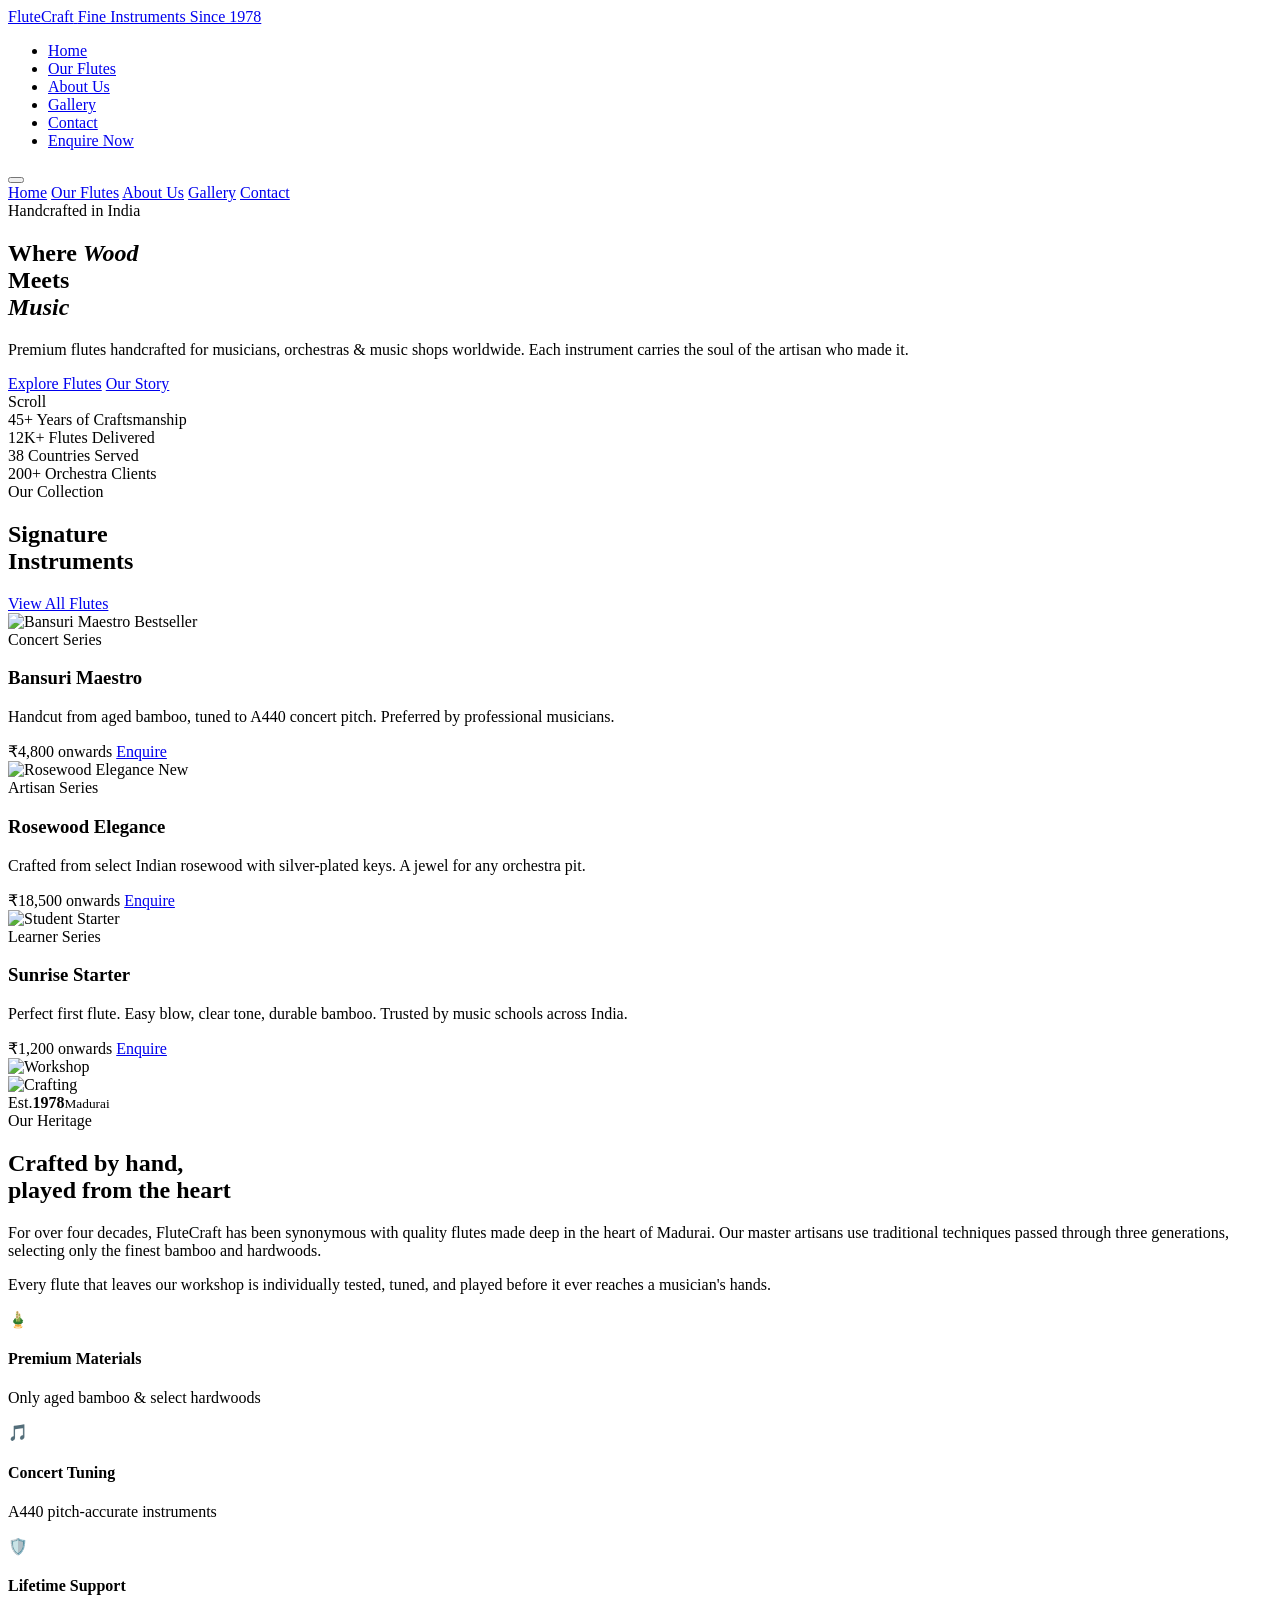
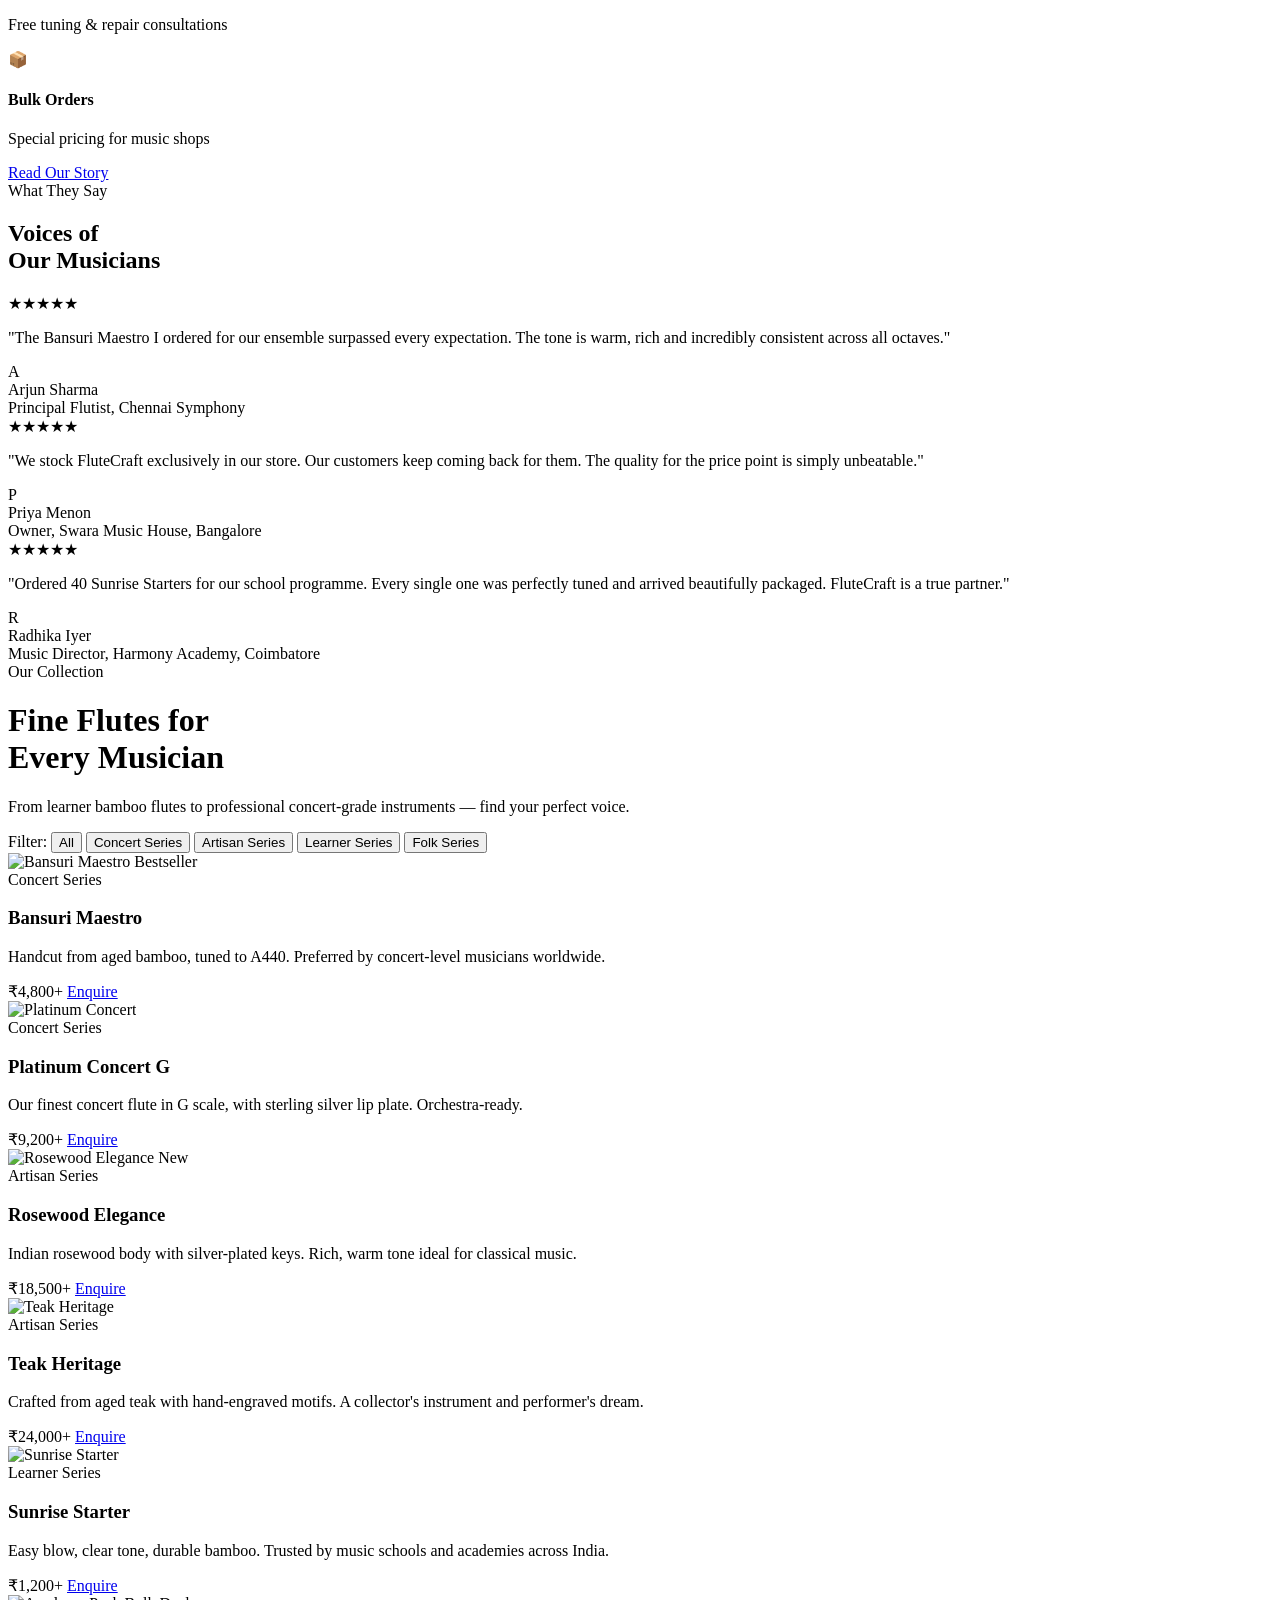
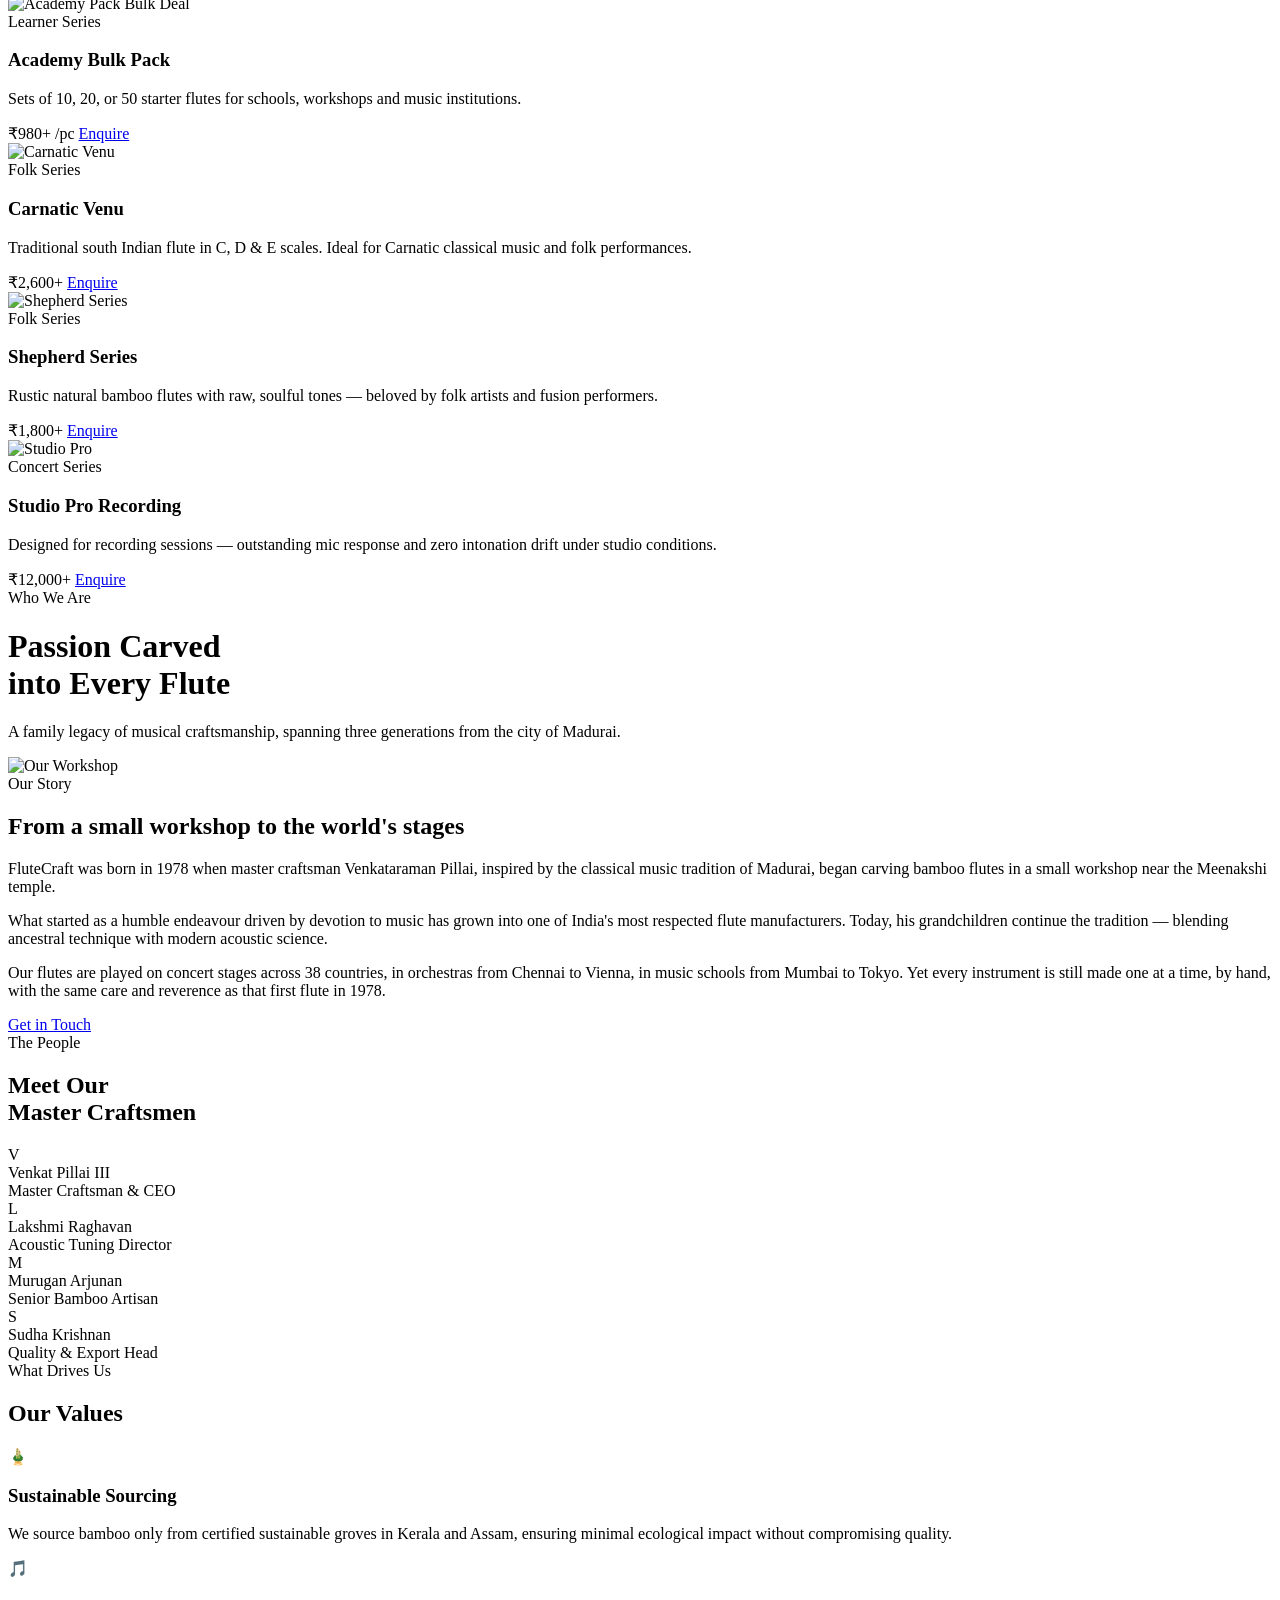
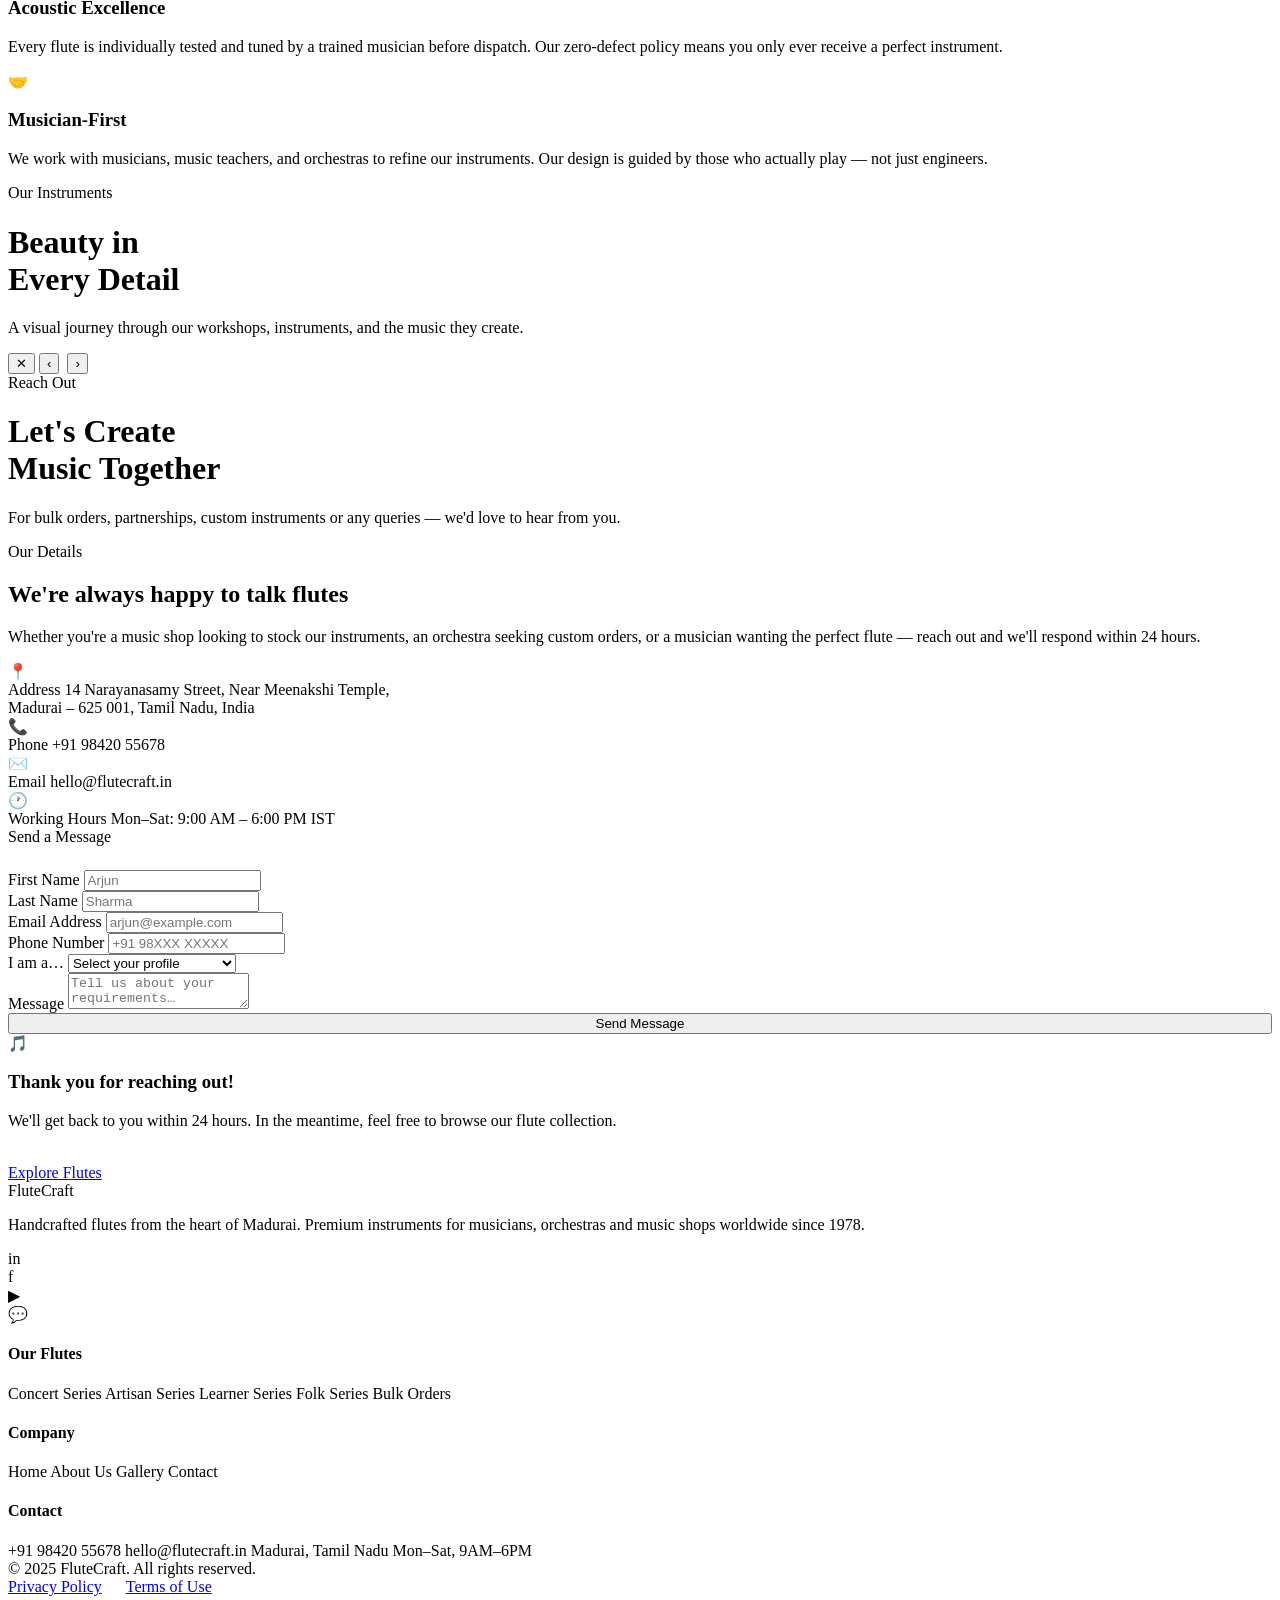
==== index.html @ f178669e "Add files via upload" ====
<!DOCTYPE html>
<html lang="en">
<head>
  <meta charset="UTF-8" />
  <meta name="viewport" content="width=device-width, initial-scale=1.0" />
  <title>FluteCraft — Fine Handcrafted Flutes</title>
  <link rel="stylesheet" href="style.css" />
  <link rel="preconnect" href="https://fonts.googleapis.com" />
  <link rel="preconnect" href="https://fonts.gstatic.com" crossorigin />
</head>
<body>

  <!-- ╔══════════════════════════════════╗ -->
  <!-- ║          NAVIGATION             ║ -->
  <!-- ╚══════════════════════════════════╝ -->
  <nav class="navbar" id="navbar">
    <div class="nav-inner container">
      <a class="nav-logo" href="#" onclick="showPage('home')">
        <span class="nav-logo-name">FluteCraft</span>
        <span class="nav-logo-tagline">Fine Instruments Since 1978</span>
      </a>
      <ul class="nav-links">
        <li><a href="#" class="active" data-page="home" onclick="showPage('home')">Home</a></li>
        <li><a href="#" data-page="menu"    onclick="showPage('menu')">Our Flutes</a></li>
        <li><a href="#" data-page="about"   onclick="showPage('about')">About Us</a></li>
        <li><a href="#" data-page="gallery" onclick="showPage('gallery')">Gallery</a></li>
        <li><a href="#" data-page="contact" onclick="showPage('contact')">Contact</a></li>
        <li class="nav-cta"><a href="#" class="btn btn-primary" onclick="showPage('contact')">Enquire Now</a></li>
      </ul>
      <button class="hamburger" id="hamburger" aria-label="Menu">
        <span></span><span></span><span></span>
      </button>
    </div>
  </nav>

  <!-- Mobile Nav -->
  <div class="mobile-nav" id="mobileNav">
    <a href="#" onclick="showPage('home');closeMobileNav()">Home</a>
    <a href="#" onclick="showPage('menu');closeMobileNav()">Our Flutes</a>
    <a href="#" onclick="showPage('about');closeMobileNav()">About Us</a>
    <a href="#" onclick="showPage('gallery');closeMobileNav()">Gallery</a>
    <a href="#" onclick="showPage('contact');closeMobileNav()">Contact</a>
  </div>
  <div class="overlay" id="overlay" onclick="closeMobileNav()"></div>


  <!-- ╔══════════════════════════════════╗ -->
  <!-- ║          HOME PAGE              ║ -->
  <!-- ╚══════════════════════════════════╝ -->
  <main id="page-home" class="page active">

    <!-- Hero -->
    <section class="hero">
      <div class="hero-bg"></div>
      <div class="hero-content">
        <span class="hero-eyebrow">Handcrafted in India</span>
        <h1 class="hero-title">Where <em>Wood</em><br>Meets<br><em>Music</em></h1>
        <p class="hero-desc">
          Premium flutes handcrafted for musicians, orchestras &amp; music shops worldwide.
          Each instrument carries the soul of the artisan who made it.
        </p>
        <div class="hero-actions">
          <a href="#" class="btn btn-hero-primary" onclick="showPage('menu')">Explore Flutes</a>
          <a href="#" class="btn btn-hero-outline" onclick="showPage('about')">Our Story</a>
        </div>
      </div>
      <div class="hero-scroll"><span>Scroll</span></div>
    </section>

    <!-- Stats -->
    <div class="stats-strip">
      <div class="stats-grid">
        <div class="fade-in">
          <span class="stat-num">45+</span>
          <span class="stat-label">Years of Craftsmanship</span>
        </div>
        <div class="fade-in">
          <span class="stat-num">12K+</span>
          <span class="stat-label">Flutes Delivered</span>
        </div>
        <div class="fade-in">
          <span class="stat-num">38</span>
          <span class="stat-label">Countries Served</span>
        </div>
        <div class="fade-in">
          <span class="stat-num">200+</span>
          <span class="stat-label">Orchestra Clients</span>
        </div>
      </div>
    </div>

    <!-- Featured Products -->
    <section class="featured">
      <div class="section-header fade-in">
        <div>
          <span class="section-label">Our Collection</span>
          <h2 class="section-title">Signature<br>Instruments</h2>
        </div>
        <a href="#" class="btn btn-outline" onclick="showPage('menu')">View All Flutes</a>
      </div>
      <div class="products-grid">

        <div class="product-card fade-in">
          <div class="product-img">
            <img src="https://images.unsplash.com/photo-1571019613454-1cb2f99b2d8b?w=600&q=80" alt="Bansuri Maestro" />
            <span class="product-badge">Bestseller</span>
          </div>
          <div class="product-info">
            <span class="product-category">Concert Series</span>
            <h3 class="product-name">Bansuri Maestro</h3>
            <p class="product-desc">Handcut from aged bamboo, tuned to A440 concert pitch. Preferred by professional musicians.</p>
            <div class="product-footer">
              <span class="product-price">₹4,800 <span>onwards</span></span>
              <a href="#" class="btn btn-primary" onclick="showPage('contact')">Enquire</a>
            </div>
          </div>
        </div>

        <div class="product-card fade-in">
          <div class="product-img">
            <img src="https://images.unsplash.com/photo-1534294228306-bd54eb9a7ba8?w=600&q=80" alt="Rosewood Elegance" />
            <span class="product-badge">New</span>
          </div>
          <div class="product-info">
            <span class="product-category">Artisan Series</span>
            <h3 class="product-name">Rosewood Elegance</h3>
            <p class="product-desc">Crafted from select Indian rosewood with silver-plated keys. A jewel for any orchestra pit.</p>
            <div class="product-footer">
              <span class="product-price">₹18,500 <span>onwards</span></span>
              <a href="#" class="btn btn-primary" onclick="showPage('contact')">Enquire</a>
            </div>
          </div>
        </div>

        <div class="product-card fade-in">
          <div class="product-img">
            <img src="https://images.unsplash.com/photo-1598488035139-bdbb2231ce04?w=600&q=80" alt="Student Starter" />
          </div>
          <div class="product-info">
            <span class="product-category">Learner Series</span>
            <h3 class="product-name">Sunrise Starter</h3>
            <p class="product-desc">Perfect first flute. Easy blow, clear tone, durable bamboo. Trusted by music schools across India.</p>
            <div class="product-footer">
              <span class="product-price">₹1,200 <span>onwards</span></span>
              <a href="#" class="btn btn-primary" onclick="showPage('contact')">Enquire</a>
            </div>
          </div>
        </div>

      </div>
    </section>

    <!-- Story Banner -->
    <section class="story-banner">
      <div class="story-inner container">
        <div class="story-images fade-in">
          <div class="story-img-main">
            <img src="https://images.unsplash.com/photo-1511379938547-c1f69419868d?w=800&q=80" alt="Workshop" style="height:100%;" />
          </div>
          <div class="story-img-accent">
            <img src="https://images.unsplash.com/photo-1493225457124-a3eb161ffa5f?w=600&q=80" alt="Crafting" style="height:100%;" />
          </div>
          <div class="story-img-badge"><span>Est.</span><strong>1978</strong><small>Madurai</small></div>
        </div>
        <div class="story-text fade-in">
          <span class="section-label">Our Heritage</span>
          <h2>Crafted by hand,<br>played from the heart</h2>
          <p>For over four decades, FluteCraft has been synonymous with quality flutes made deep in the heart of Madurai. Our master artisans use traditional techniques passed through three generations, selecting only the finest bamboo and hardwoods.</p>
          <p>Every flute that leaves our workshop is individually tested, tuned, and played before it ever reaches a musician's hands.</p>
          <div class="story-features">
            <div class="story-feature">
              <div class="feature-icon">🎍</div>
              <div class="feature-text">
                <h4>Premium Materials</h4>
                <p>Only aged bamboo &amp; select hardwoods</p>
              </div>
            </div>
            <div class="story-feature">
              <div class="feature-icon">🎵</div>
              <div class="feature-text">
                <h4>Concert Tuning</h4>
                <p>A440 pitch-accurate instruments</p>
              </div>
            </div>
            <div class="story-feature">
              <div class="feature-icon">🛡️</div>
              <div class="feature-text">
                <h4>Lifetime Support</h4>
                <p>Free tuning &amp; repair consultations</p>
              </div>
            </div>
            <div class="story-feature">
              <div class="feature-icon">📦</div>
              <div class="feature-text">
                <h4>Bulk Orders</h4>
                <p>Special pricing for music shops</p>
              </div>
            </div>
          </div>
          <a href="#" class="btn btn-primary" onclick="showPage('about')">Read Our Story</a>
        </div>
      </div>
    </section>

    <!-- Reviews -->
    <section class="reviews">
      <div class="section-header fade-in">
        <div>
          <span class="section-label">What They Say</span>
          <h2 class="section-title">Voices of<br>Our Musicians</h2>
        </div>
      </div>
      <div class="reviews-grid">

        <div class="review-card fade-in">
          <div class="stars">★★★★★</div>
          <p class="review-text">"The Bansuri Maestro I ordered for our ensemble surpassed every expectation. The tone is warm, rich and incredibly consistent across all octaves."</p>
          <div class="reviewer">
            <div class="reviewer-avatar">A</div>
            <div>
              <div class="reviewer-name">Arjun Sharma</div>
              <div class="reviewer-role">Principal Flutist, Chennai Symphony</div>
            </div>
          </div>
        </div>

        <div class="review-card fade-in">
          <div class="stars">★★★★★</div>
          <p class="review-text">"We stock FluteCraft exclusively in our store. Our customers keep coming back for them. The quality for the price point is simply unbeatable."</p>
          <div class="reviewer">
            <div class="reviewer-avatar">P</div>
            <div>
              <div class="reviewer-name">Priya Menon</div>
              <div class="reviewer-role">Owner, Swara Music House, Bangalore</div>
            </div>
          </div>
        </div>

        <div class="review-card fade-in">
          <div class="stars">★★★★★</div>
          <p class="review-text">"Ordered 40 Sunrise Starters for our school programme. Every single one was perfectly tuned and arrived beautifully packaged. FluteCraft is a true partner."</p>
          <div class="reviewer">
            <div class="reviewer-avatar">R</div>
            <div>
              <div class="reviewer-name">Radhika Iyer</div>
              <div class="reviewer-role">Music Director, Harmony Academy, Coimbatore</div>
            </div>
          </div>
        </div>

      </div>
    </section>

  </main><!-- /page-home -->


  <!-- ╔══════════════════════════════════╗ -->
  <!-- ║        MENU / PRODUCTS          ║ -->
  <!-- ╚══════════════════════════════════╝ -->
  <main id="page-menu" class="page">

    <div class="page-hero">
      <span class="page-hero-eyebrow">Our Collection</span>
      <h1 class="page-hero-title">Fine Flutes for<br>Every Musician</h1>
      <p class="page-hero-sub">From learner bamboo flutes to professional concert-grade instruments — find your perfect voice.</p>
    </div>

    <div class="filter-bar">
      <div class="filter-inner">
        <span class="filter-label">Filter:</span>
        <button class="filter-btn active" data-filter="all">All</button>
        <button class="filter-btn" data-filter="concert">Concert Series</button>
        <button class="filter-btn" data-filter="artisan">Artisan Series</button>
        <button class="filter-btn" data-filter="learner">Learner Series</button>
        <button class="filter-btn" data-filter="folk">Folk Series</button>
      </div>
    </div>

    <section class="products-section">
      <div class="products-full-grid" id="productsGrid">

        <div class="product-card fade-in" data-cat="concert">
          <div class="product-img">
            <img src="https://images.unsplash.com/photo-1571019613454-1cb2f99b2d8b?w=600&q=80" alt="Bansuri Maestro" />
            <span class="product-badge">Bestseller</span>
          </div>
          <div class="product-info">
            <span class="product-category">Concert Series</span>
            <h3 class="product-name">Bansuri Maestro</h3>
            <p class="product-desc">Handcut from aged bamboo, tuned to A440. Preferred by concert-level musicians worldwide.</p>
            <div class="product-footer">
              <span class="product-price">₹4,800+</span>
              <a href="#" class="btn btn-primary" onclick="showPage('contact')">Enquire</a>
            </div>
          </div>
        </div>

        <div class="product-card fade-in" data-cat="concert">
          <div class="product-img">
            <img src="https://images.unsplash.com/photo-1564186763535-ebb21ef5277f?w=600&q=80" alt="Platinum Concert" />
          </div>
          <div class="product-info">
            <span class="product-category">Concert Series</span>
            <h3 class="product-name">Platinum Concert G</h3>
            <p class="product-desc">Our finest concert flute in G scale, with sterling silver lip plate. Orchestra-ready.</p>
            <div class="product-footer">
              <span class="product-price">₹9,200+</span>
              <a href="#" class="btn btn-primary" onclick="showPage('contact')">Enquire</a>
            </div>
          </div>
        </div>

        <div class="product-card fade-in" data-cat="artisan">
          <div class="product-img">
            <img src="https://images.unsplash.com/photo-1534294228306-bd54eb9a7ba8?w=600&q=80" alt="Rosewood Elegance" />
            <span class="product-badge">New</span>
          </div>
          <div class="product-info">
            <span class="product-category">Artisan Series</span>
            <h3 class="product-name">Rosewood Elegance</h3>
            <p class="product-desc">Indian rosewood body with silver-plated keys. Rich, warm tone ideal for classical music.</p>
            <div class="product-footer">
              <span class="product-price">₹18,500+</span>
              <a href="#" class="btn btn-primary" onclick="showPage('contact')">Enquire</a>
            </div>
          </div>
        </div>

        <div class="product-card fade-in" data-cat="artisan">
          <div class="product-img">
            <img src="https://images.unsplash.com/photo-1520523839897-bd0b52f945a0?w=600&q=80" alt="Teak Heritage" />
          </div>
          <div class="product-info">
            <span class="product-category">Artisan Series</span>
            <h3 class="product-name">Teak Heritage</h3>
            <p class="product-desc">Crafted from aged teak with hand-engraved motifs. A collector's instrument and performer's dream.</p>
            <div class="product-footer">
              <span class="product-price">₹24,000+</span>
              <a href="#" class="btn btn-primary" onclick="showPage('contact')">Enquire</a>
            </div>
          </div>
        </div>

        <div class="product-card fade-in" data-cat="learner">
          <div class="product-img">
            <img src="https://images.unsplash.com/photo-1598488035139-bdbb2231ce04?w=600&q=80" alt="Sunrise Starter" />
          </div>
          <div class="product-info">
            <span class="product-category">Learner Series</span>
            <h3 class="product-name">Sunrise Starter</h3>
            <p class="product-desc">Easy blow, clear tone, durable bamboo. Trusted by music schools and academies across India.</p>
            <div class="product-footer">
              <span class="product-price">₹1,200+</span>
              <a href="#" class="btn btn-primary" onclick="showPage('contact')">Enquire</a>
            </div>
          </div>
        </div>

        <div class="product-card fade-in" data-cat="learner">
          <div class="product-img">
            <img src="https://images.unsplash.com/photo-1511379938547-c1f69419868d?w=600&q=80" alt="Academy Pack" />
            <span class="product-badge">Bulk Deal</span>
          </div>
          <div class="product-info">
            <span class="product-category">Learner Series</span>
            <h3 class="product-name">Academy Bulk Pack</h3>
            <p class="product-desc">Sets of 10, 20, or 50 starter flutes for schools, workshops and music institutions.</p>
            <div class="product-footer">
              <span class="product-price">₹980+ <span>/pc</span></span>
              <a href="#" class="btn btn-primary" onclick="showPage('contact')">Enquire</a>
            </div>
          </div>
        </div>

        <div class="product-card fade-in" data-cat="folk">
          <div class="product-img">
            <img src="https://images.unsplash.com/photo-1493225457124-a3eb161ffa5f?w=600&q=80" alt="Carnatic Venu" />
          </div>
          <div class="product-info">
            <span class="product-category">Folk Series</span>
            <h3 class="product-name">Carnatic Venu</h3>
            <p class="product-desc">Traditional south Indian flute in C, D &amp; E scales. Ideal for Carnatic classical music and folk performances.</p>
            <div class="product-footer">
              <span class="product-price">₹2,600+</span>
              <a href="#" class="btn btn-primary" onclick="showPage('contact')">Enquire</a>
            </div>
          </div>
        </div>

        <div class="product-card fade-in" data-cat="folk">
          <div class="product-img">
            <img src="https://images.unsplash.com/photo-1458560871784-56d23406c091?w=600&q=80" alt="Shepherd Series" />
          </div>
          <div class="product-info">
            <span class="product-category">Folk Series</span>
            <h3 class="product-name">Shepherd Series</h3>
            <p class="product-desc">Rustic natural bamboo flutes with raw, soulful tones — beloved by folk artists and fusion performers.</p>
            <div class="product-footer">
              <span class="product-price">₹1,800+</span>
              <a href="#" class="btn btn-primary" onclick="showPage('contact')">Enquire</a>
            </div>
          </div>
        </div>

        <div class="product-card fade-in" data-cat="concert">
          <div class="product-img">
            <img src="https://images.unsplash.com/photo-1487180144351-b8472da7d491?w=600&q=80" alt="Studio Pro" />
          </div>
          <div class="product-info">
            <span class="product-category">Concert Series</span>
            <h3 class="product-name">Studio Pro Recording</h3>
            <p class="product-desc">Designed for recording sessions — outstanding mic response and zero intonation drift under studio conditions.</p>
            <div class="product-footer">
              <span class="product-price">₹12,000+</span>
              <a href="#" class="btn btn-primary" onclick="showPage('contact')">Enquire</a>
            </div>
          </div>
        </div>

      </div>
    </section>

  </main><!-- /page-menu -->


  <!-- ╔══════════════════════════════════╗ -->
  <!-- ║         ABOUT PAGE             ║ -->
  <!-- ╚══════════════════════════════════╝ -->
  <main id="page-about" class="page">

    <div class="page-hero">
      <span class="page-hero-eyebrow">Who We Are</span>
      <h1 class="page-hero-title">Passion Carved<br>into Every Flute</h1>
      <p class="page-hero-sub">A family legacy of musical craftsmanship, spanning three generations from the city of Madurai.</p>
    </div>

    <section class="about-story">
      <div class="about-img-wrap fade-in">
        <img src="https://images.unsplash.com/photo-1511379938547-c1f69419868d?w=800&q=80" alt="Our Workshop" style="height:100%;" />
      </div>
      <div class="about-text fade-in">
        <span class="section-label">Our Story</span>
        <h2>From a small workshop to the world's stages</h2>
        <p>FluteCraft was born in 1978 when master craftsman Venkataraman Pillai, inspired by the classical music tradition of Madurai, began carving bamboo flutes in a small workshop near the Meenakshi temple.</p>
        <p>What started as a humble endeavour driven by devotion to music has grown into one of India's most respected flute manufacturers. Today, his grandchildren continue the tradition — blending ancestral technique with modern acoustic science.</p>
        <p>Our flutes are played on concert stages across 38 countries, in orchestras from Chennai to Vienna, in music schools from Mumbai to Tokyo. Yet every instrument is still made one at a time, by hand, with the same care and reverence as that first flute in 1978.</p>
        <a href="#" class="btn btn-primary" onclick="showPage('contact')">Get in Touch</a>
      </div>
    </section>

    <section class="team-section">
      <div class="container">
        <div class="section-header fade-in">
          <div>
            <span class="section-label">The People</span>
            <h2 class="section-title">Meet Our<br>Master Craftsmen</h2>
          </div>
        </div>
        <div class="team-grid">
          <div class="team-card fade-in">
            <div class="team-photo">V</div>
            <div class="team-name">Venkat Pillai III</div>
            <div class="team-role">Master Craftsman &amp; CEO</div>
          </div>
          <div class="team-card fade-in">
            <div class="team-photo">L</div>
            <div class="team-name">Lakshmi Raghavan</div>
            <div class="team-role">Acoustic Tuning Director</div>
          </div>
          <div class="team-card fade-in">
            <div class="team-photo">M</div>
            <div class="team-name">Murugan Arjunan</div>
            <div class="team-role">Senior Bamboo Artisan</div>
          </div>
          <div class="team-card fade-in">
            <div class="team-photo">S</div>
            <div class="team-name">Sudha Krishnan</div>
            <div class="team-role">Quality &amp; Export Head</div>
          </div>
        </div>
      </div>
    </section>

    <section class="values-section">
      <div class="section-header fade-in">
        <div>
          <span class="section-label">What Drives Us</span>
          <h2 class="section-title">Our Values</h2>
        </div>
      </div>
      <div class="values-grid">
        <div class="value-card fade-in">
          <div class="value-icon">🎍</div>
          <h3 class="value-title">Sustainable Sourcing</h3>
          <p class="value-desc">We source bamboo only from certified sustainable groves in Kerala and Assam, ensuring minimal ecological impact without compromising quality.</p>
        </div>
        <div class="value-card fade-in">
          <div class="value-icon">🎵</div>
          <h3 class="value-title">Acoustic Excellence</h3>
          <p class="value-desc">Every flute is individually tested and tuned by a trained musician before dispatch. Our zero-defect policy means you only ever receive a perfect instrument.</p>
        </div>
        <div class="value-card fade-in">
          <div class="value-icon">🤝</div>
          <h3 class="value-title">Musician-First</h3>
          <p class="value-desc">We work with musicians, music teachers, and orchestras to refine our instruments. Our design is guided by those who actually play — not just engineers.</p>
        </div>
      </div>
    </section>

  </main><!-- /page-about -->


  <!-- ╔══════════════════════════════════╗ -->
  <!-- ║         GALLERY PAGE           ║ -->
  <!-- ╚══════════════════════════════════╝ -->
  <main id="page-gallery" class="page">

    <div class="page-hero">
      <span class="page-hero-eyebrow">Our Instruments</span>
      <h1 class="page-hero-title">Beauty in<br>Every Detail</h1>
      <p class="page-hero-sub">A visual journey through our workshops, instruments, and the music they create.</p>
    </div>

    <div class="gallery-grid" id="galleryGrid">
      <!-- Items injected by JS -->
    </div>

    <!-- Lightbox -->
    <div class="lightbox" id="lightbox">
      <button class="lightbox-close" onclick="closeLightbox()">✕</button>
      <button class="lightbox-nav lightbox-prev" onclick="lightboxNav(-1)">&#8249;</button>
      <img class="lightbox-img" id="lightboxImg" src="" alt="" />
      <button class="lightbox-nav lightbox-next" onclick="lightboxNav(1)">&#8250;</button>
    </div>

  </main><!-- /page-gallery -->


  <!-- ╔══════════════════════════════════╗ -->
  <!-- ║         CONTACT PAGE           ║ -->
  <!-- ╚══════════════════════════════════╝ -->
  <main id="page-contact" class="page">

    <div class="page-hero">
      <span class="page-hero-eyebrow">Reach Out</span>
      <h1 class="page-hero-title">Let's Create<br>Music Together</h1>
      <p class="page-hero-sub">For bulk orders, partnerships, custom instruments or any queries — we'd love to hear from you.</p>
    </div>

    <section class="contact-section">

      <div class="contact-info fade-in">
        <span class="section-label">Our Details</span>
        <h2>We're always happy to talk flutes</h2>
        <p>Whether you're a music shop looking to stock our instruments, an orchestra seeking custom orders, or a musician wanting the perfect flute — reach out and we'll respond within 24 hours.</p>
        <div class="contact-items">
          <div class="contact-item">
            <div class="contact-icon">📍</div>
            <div>
              <span class="contact-item-label">Address</span>
              <span class="contact-item-value">14 Narayanasamy Street, Near Meenakshi Temple,<br>Madurai – 625 001, Tamil Nadu, India</span>
            </div>
          </div>
          <div class="contact-item">
            <div class="contact-icon">📞</div>
            <div>
              <span class="contact-item-label">Phone</span>
              <span class="contact-item-value">+91 98420 55678</span>
            </div>
          </div>
          <div class="contact-item">
            <div class="contact-icon">✉️</div>
            <div>
              <span class="contact-item-label">Email</span>
              <span class="contact-item-value">hello@flutecraft.in</span>
            </div>
          </div>
          <div class="contact-item">
            <div class="contact-icon">🕐</div>
            <div>
              <span class="contact-item-label">Working Hours</span>
              <span class="contact-item-value">Mon–Sat: 9:00 AM – 6:00 PM IST</span>
            </div>
          </div>
        </div>
      </div>

      <div class="contact-form fade-in" id="contactFormWrap">
        <span class="section-label" style="margin-bottom:1.5rem;display:block;">Send a Message</span>
        <div class="form-row">
          <div class="form-group">
            <label>First Name</label>
            <input type="text" id="fname" placeholder="Arjun" />
          </div>
          <div class="form-group">
            <label>Last Name</label>
            <input type="text" id="lname" placeholder="Sharma" />
          </div>
        </div>
        <div class="form-group">
          <label>Email Address</label>
          <input type="email" id="email" placeholder="arjun@example.com" />
        </div>
        <div class="form-group">
          <label>Phone Number</label>
          <input type="tel" id="phone" placeholder="+91 98XXX XXXXX" />
        </div>
        <div class="form-group">
          <label>I am a…</label>
          <select id="clientType">
            <option value="">Select your profile</option>
            <option>Musician / Artist</option>
            <option>Music Shop / Retailer</option>
            <option>Orchestra / Ensemble</option>
            <option>Music School / Academy</option>
            <option>Event Organiser</option>
            <option>Other</option>
          </select>
        </div>
        <div class="form-group">
          <label>Message</label>
          <textarea id="message" placeholder="Tell us about your requirements…"></textarea>
        </div>
        <button class="btn btn-primary" style="width:100%;justify-content:center;" onclick="submitForm()">Send Message</button>

        <div class="form-success" id="formSuccess">
          <div class="form-success-icon">🎵</div>
          <h3>Thank you for reaching out!</h3>
          <p>We'll get back to you within 24 hours. In the meantime, feel free to browse our flute collection.</p>
          <br>
          <a href="#" class="btn btn-outline" onclick="showPage('menu')">Explore Flutes</a>
        </div>
      </div>

    </section>

  </main><!-- /page-contact -->


  <!-- ╔══════════════════════════════════╗ -->
  <!-- ║            FOOTER               ║ -->
  <!-- ╚══════════════════════════════════╝ -->
  <footer>
    <div class="footer-grid">
      <div>
        <div class="footer-brand-name">FluteCraft</div>
        <p class="footer-brand-desc">Handcrafted flutes from the heart of Madurai. Premium instruments for musicians, orchestras and music shops worldwide since 1978.</p>
        <div class="social-links">
          <div class="social-link" title="Instagram">in</div>
          <div class="social-link" title="Facebook">f</div>
          <div class="social-link" title="YouTube">▶</div>
          <div class="social-link" title="WhatsApp">💬</div>
        </div>
      </div>
      <div class="footer-col">
        <h4>Our Flutes</h4>
        <a onclick="showPage('menu')">Concert Series</a>
        <a onclick="showPage('menu')">Artisan Series</a>
        <a onclick="showPage('menu')">Learner Series</a>
        <a onclick="showPage('menu')">Folk Series</a>
        <a onclick="showPage('menu')">Bulk Orders</a>
      </div>
      <div class="footer-col">
        <h4>Company</h4>
        <a onclick="showPage('home')">Home</a>
        <a onclick="showPage('about')">About Us</a>
        <a onclick="showPage('gallery')">Gallery</a>
        <a onclick="showPage('contact')">Contact</a>
      </div>
      <div class="footer-col">
        <h4>Contact</h4>
        <a>+91 98420 55678</a>
        <a>hello@flutecraft.in</a>
        <a>Madurai, Tamil Nadu</a>
        <a>Mon–Sat, 9AM–6PM</a>
      </div>
    </div>
    <div class="footer-bottom container">
      <span>© 2025 FluteCraft. All rights reserved.</span>
      <div style="display:flex;gap:1.5rem;">
        <a href="#">Privacy Policy</a>
        <a href="#">Terms of Use</a>
      </div>
    </div>
  </footer>

  <script src="script.js"></script>
</body>
</html>
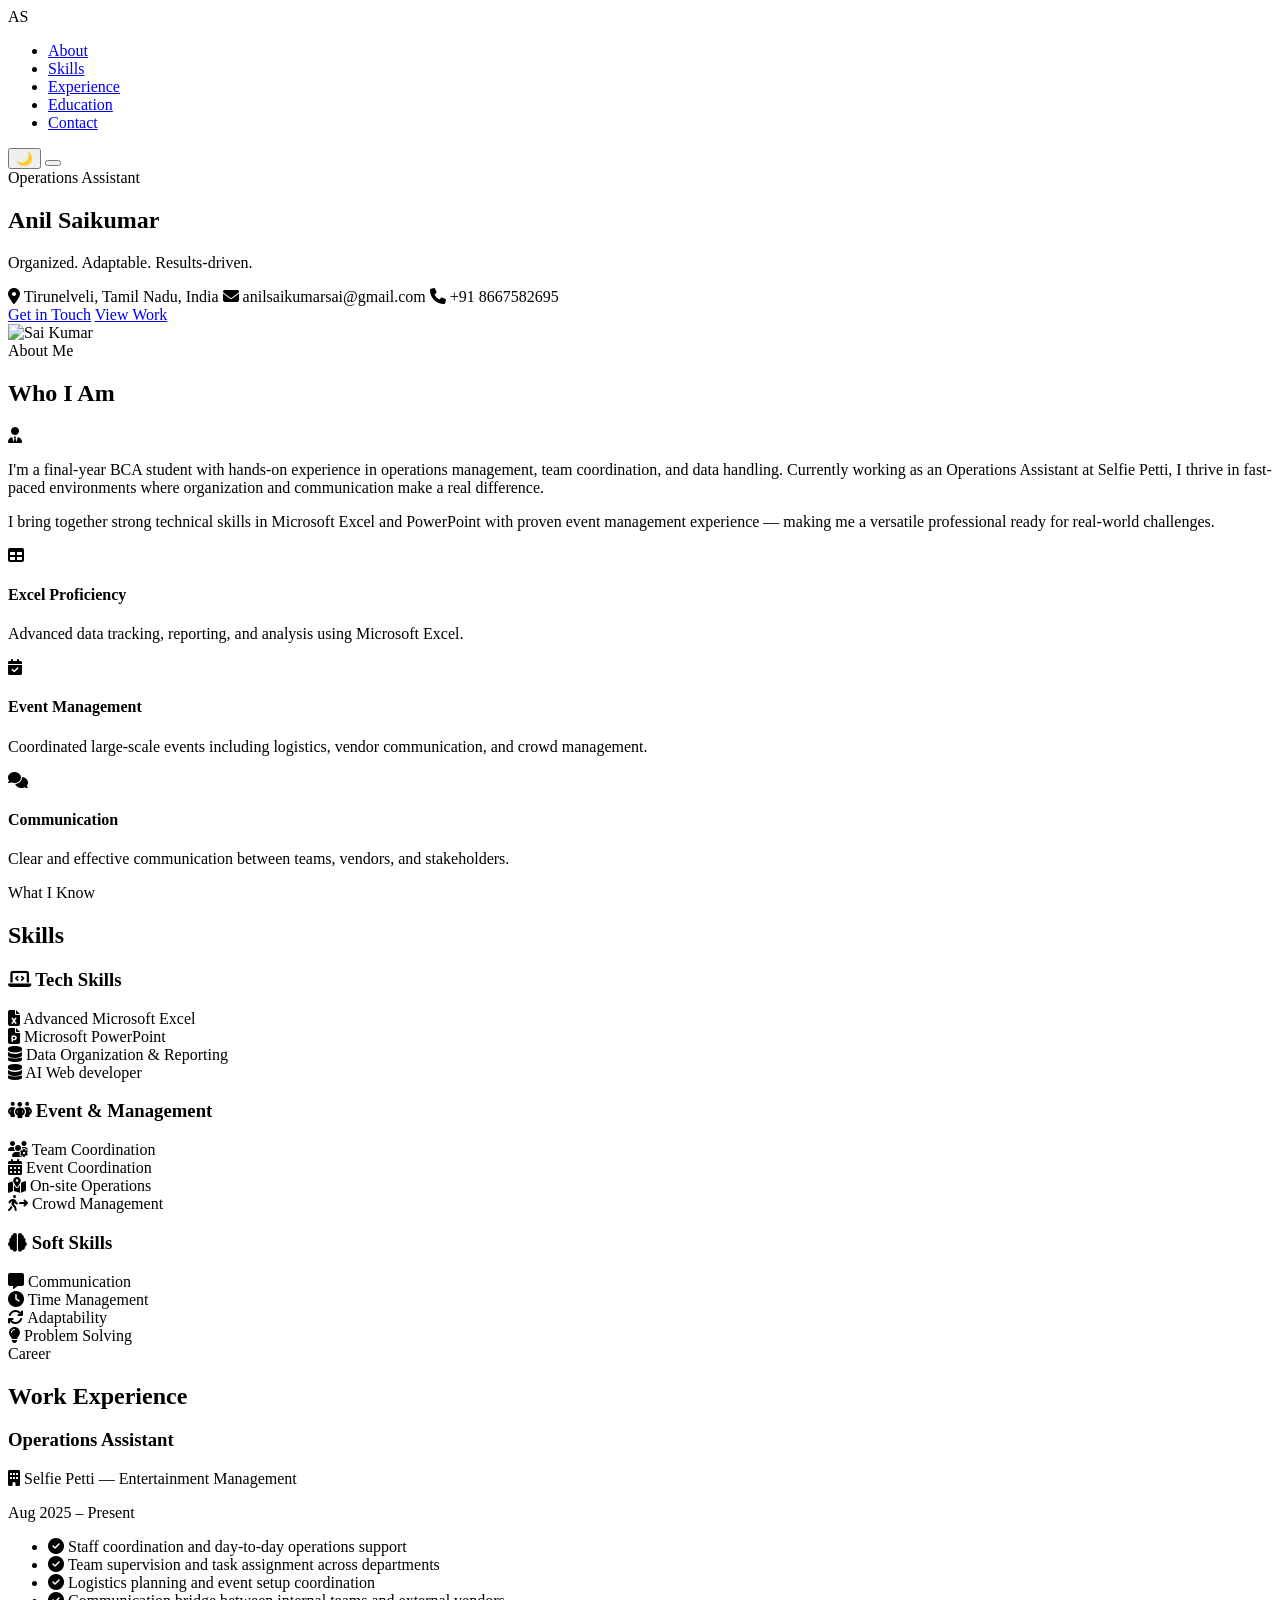
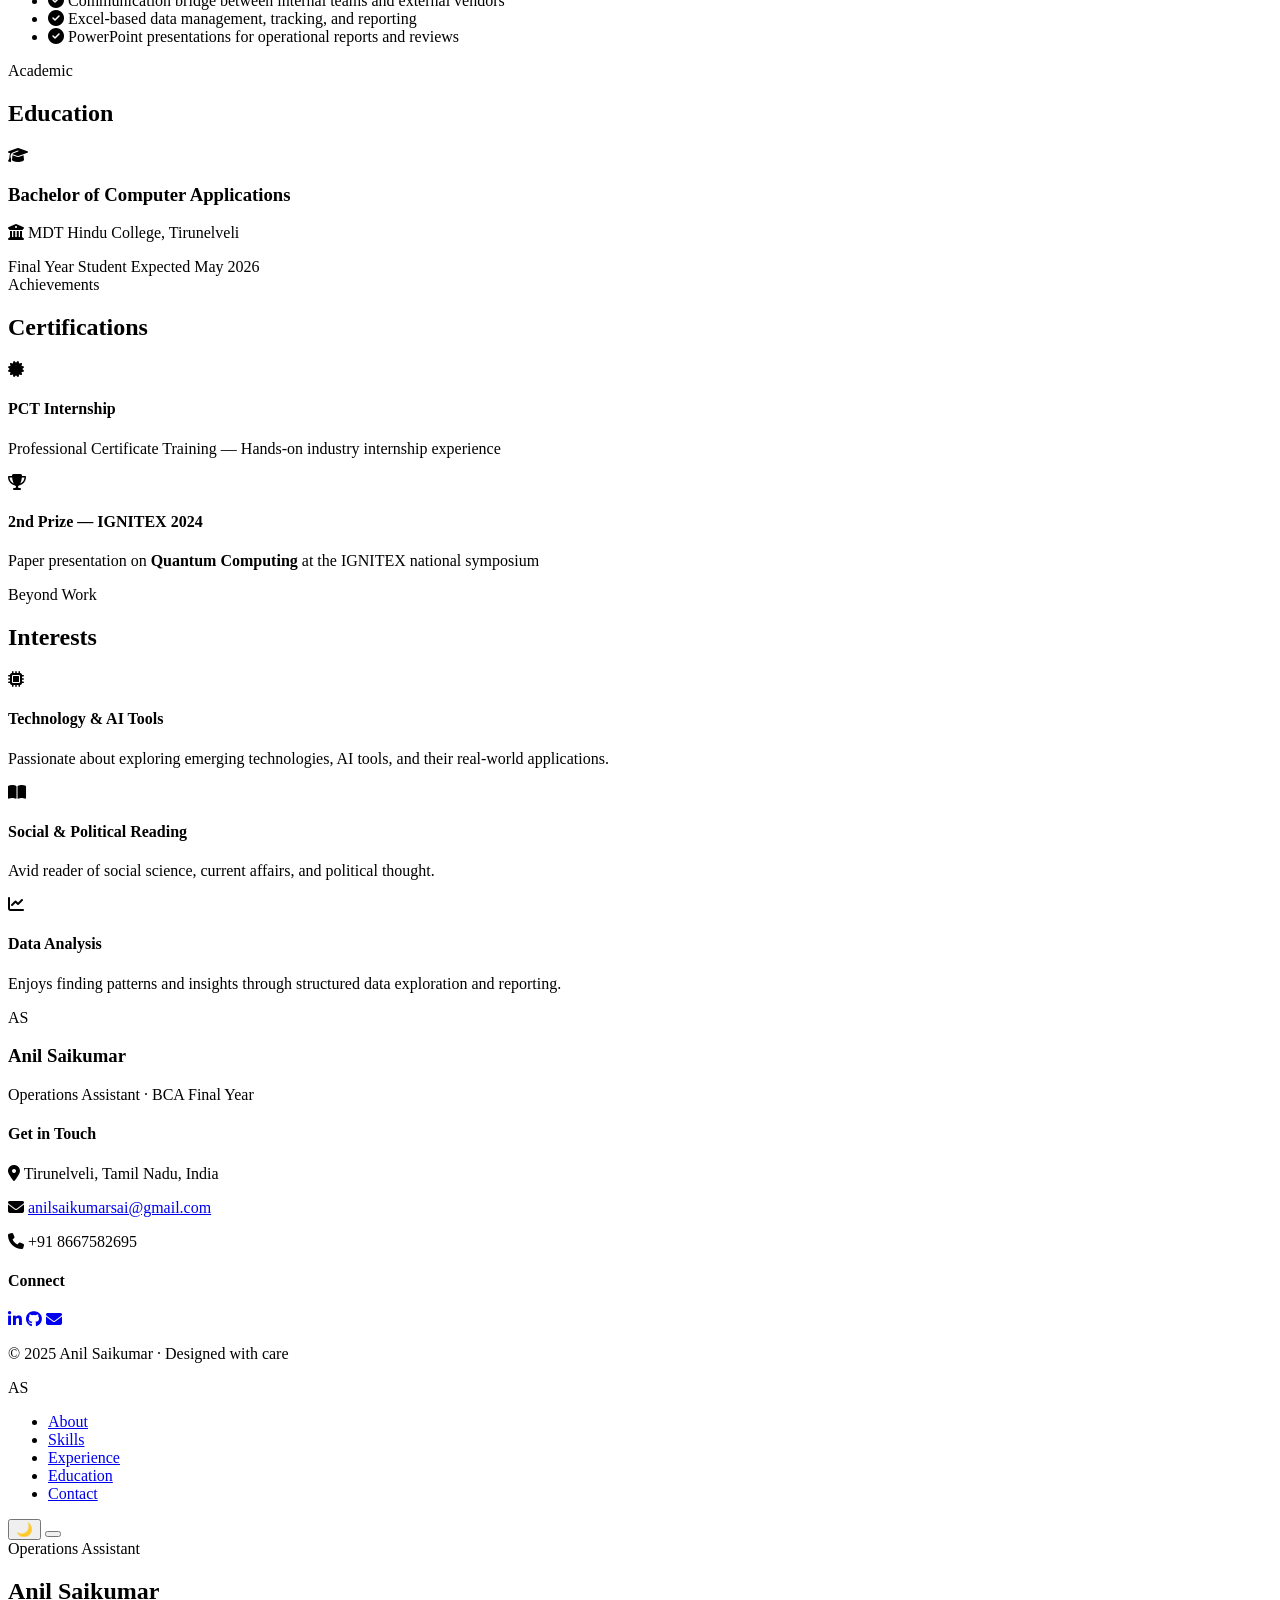
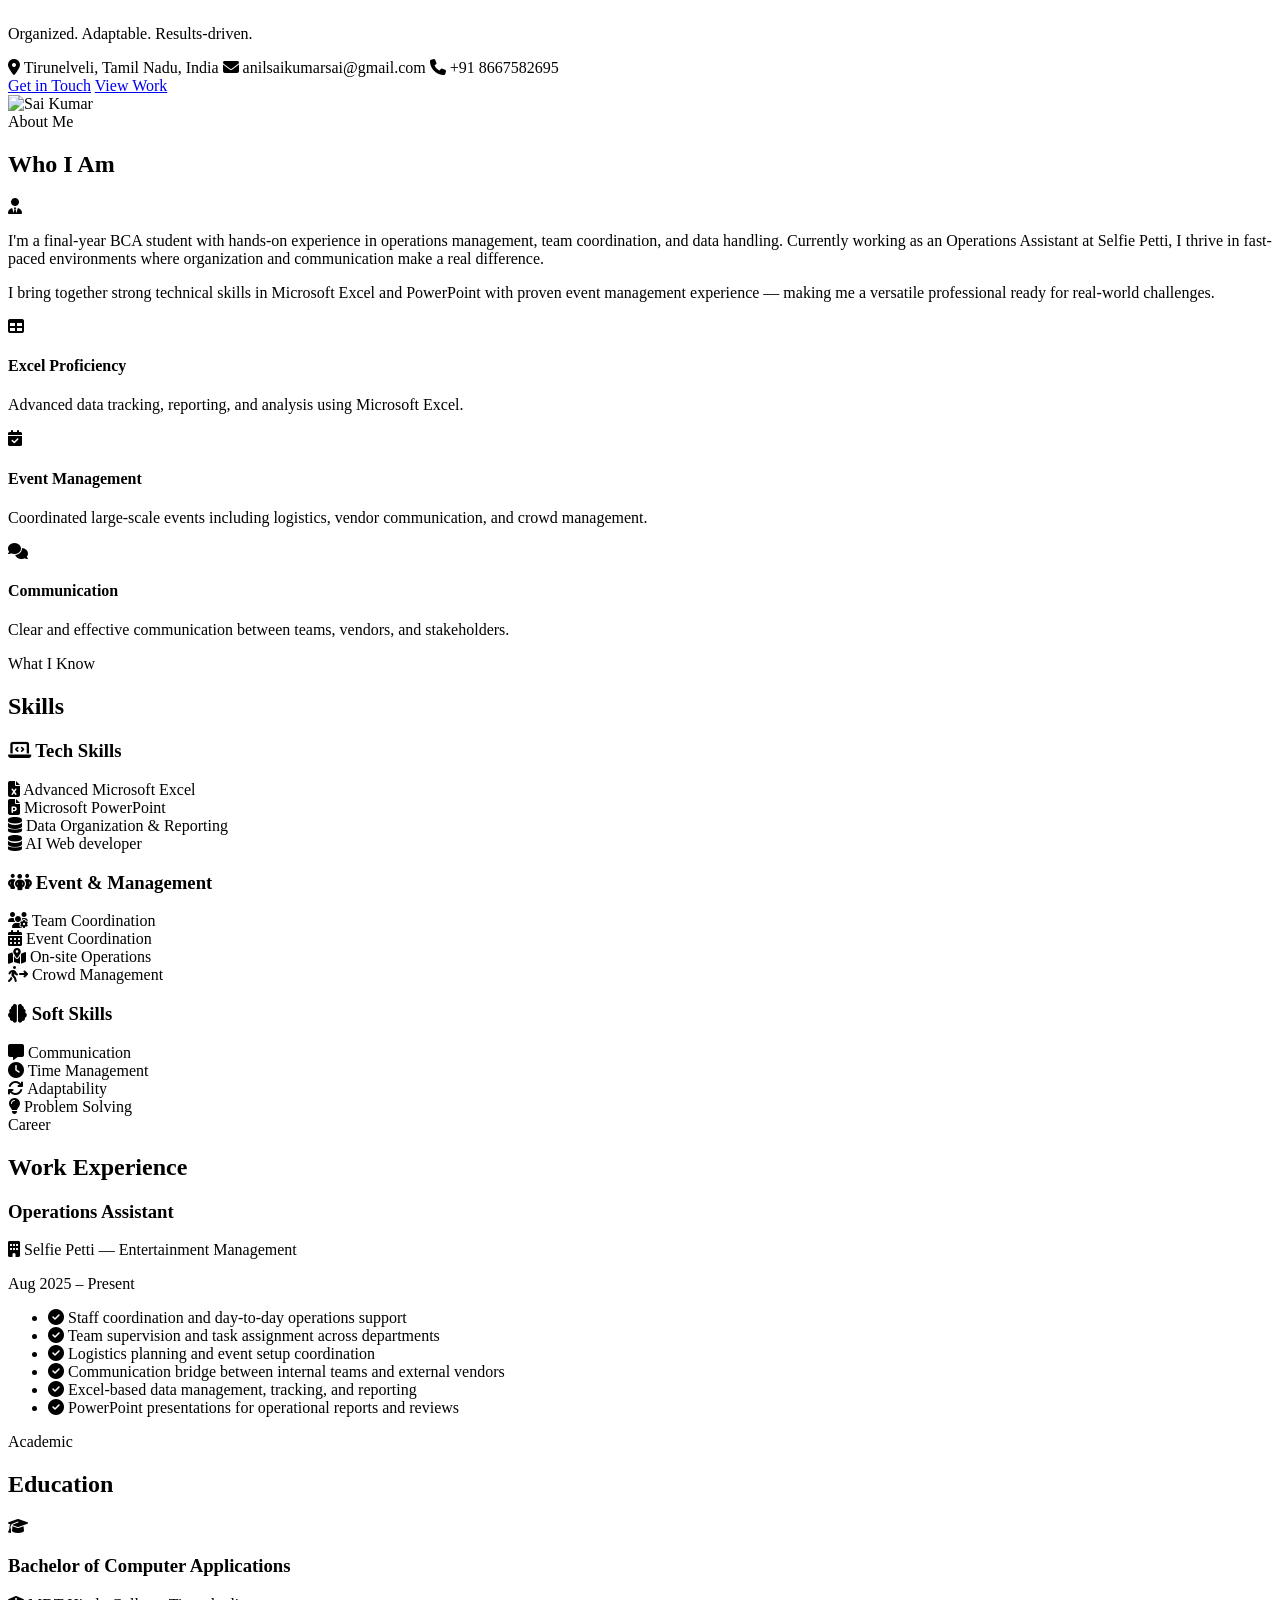
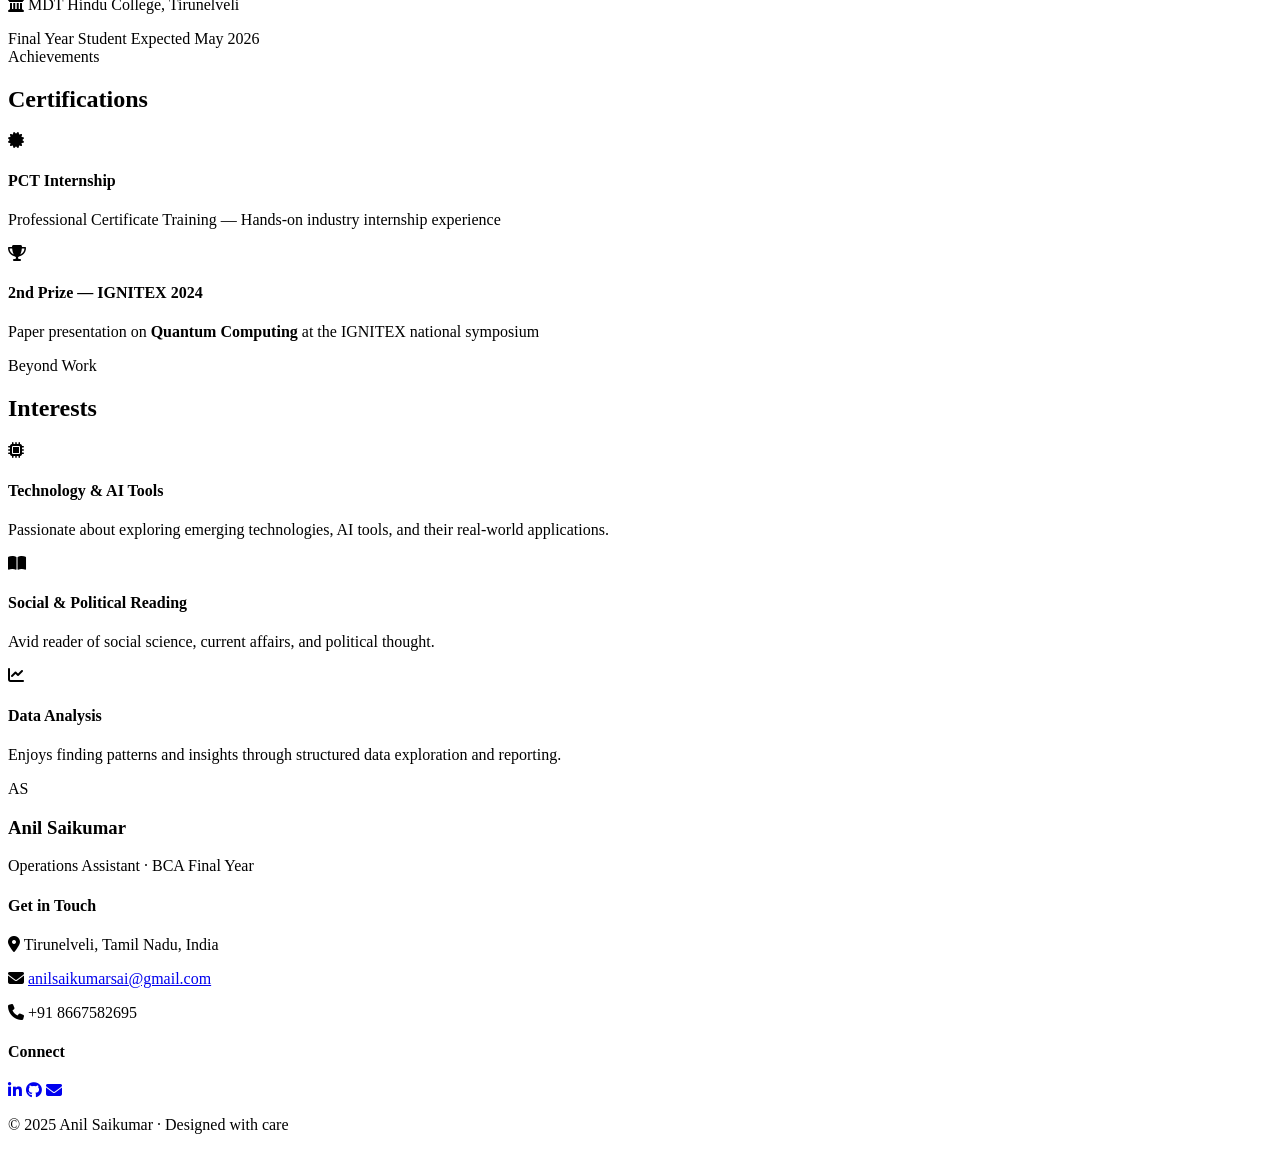
==== commit 6812adc4: "Update index.html" ====
--- a/index.html
+++ b/index.html
@@ -2,688 +2,696 @@
 <html lang="en">
 <head>
   <meta charset="UTF-8" />
-  <meta name="viewport" content="width=device-width, initial-scale=1.0" />
-  <title>FluteCraft — Fine Handcrafted Flutes</title>
-  <link rel="stylesheet" href="style.css" />
-  <link rel="preconnect" href="https://fonts.googleapis.com" />
-  <link rel="preconnect" href="https://fonts.gstatic.com" crossorigin />
+  <meta name="viewport" content="width=device-width, initial-scale=1.0"/>
+  <title>Anil Saikumar | Portfolio</title>
+  <link rel="stylesheet" href="/ANIL SK PORTFOLIO/style.css" />
+  <link href="https://fonts.googleapis.com/css2?family=Sora:wght@300;400;500;600;700&family=DM+Sans:ital,wght@0,300;0,400;0,500;1,400&display=swap" rel="stylesheet"/>
+  <link rel="stylesheet" href="https://cdnjs.cloudflare.com/ajax/libs/font-awesome/6.5.0/css/all.min.css"/>
 </head>
 <body>
 
-  <!-- ╔══════════════════════════════════╗ -->
-  <!-- ║          NAVIGATION             ║ -->
-  <!-- ╚══════════════════════════════════╝ -->
-  <nav class="navbar" id="navbar">
-    <div class="nav-inner container">
-      <a class="nav-logo" href="#" onclick="showPage('home')">
-        <span class="nav-logo-name">FluteCraft</span>
-        <span class="nav-logo-tagline">Fine Instruments Since 1978</span>
-      </a>
-      <ul class="nav-links">
-        <li><a href="#" class="active" data-page="home" onclick="showPage('home')">Home</a></li>
-        <li><a href="#" data-page="menu"    onclick="showPage('menu')">Our Flutes</a></li>
-        <li><a href="#" data-page="about"   onclick="showPage('about')">About Us</a></li>
-        <li><a href="#" data-page="gallery" onclick="showPage('gallery')">Gallery</a></li>
-        <li><a href="#" data-page="contact" onclick="showPage('contact')">Contact</a></li>
-        <li class="nav-cta"><a href="#" class="btn btn-primary" onclick="showPage('contact')">Enquire Now</a></li>
-      </ul>
-      <button class="hamburger" id="hamburger" aria-label="Menu">
-        <span></span><span></span><span></span>
-      </button>
-    </div>
+  <!-- NAV -->
+  <nav class="navbar">
+    <div class="nav-logo">AS</div>
+    <ul class="nav-links">
+      <li><a href="#about">About</a></li>
+      <li><a href="#skills">Skills</a></li>
+      <li><a href="#experience">Experience</a></li>
+      <li><a href="#education">Education</a></li>
+      <li><a href="#contact">Contact</a></li>
+    </ul>
+
+<button class="theme-toggle" onclick="toggleTheme()">
+  🌙
+</button>
+
+    <button class="hamburger" id="hamburger" aria-label="Menu">
+      <span></span><span></span><span></span>
+    </button>
   </nav>
 
-  <!-- Mobile Nav -->
-  <div class="mobile-nav" id="mobileNav">
-    <a href="#" onclick="showPage('home');closeMobileNav()">Home</a>
-    <a href="#" onclick="showPage('menu');closeMobileNav()">Our Flutes</a>
-    <a href="#" onclick="showPage('about');closeMobileNav()">About Us</a>
-    <a href="#" onclick="showPage('gallery');closeMobileNav()">Gallery</a>
-    <a href="#" onclick="showPage('contact');closeMobileNav()">Contact</a>
+  <!-- HERO -->
+  <section class="hero" id="home">
+    <div class="hero-bg-shape shape1"></div>
+    <div class="hero-bg-shape shape2"></div>
+    <div class="hero-content fade-in">
+      <div class="hero-badge">Operations Assistant</div>
+      <h1 class="hero-name">Anil Saikumar</h1>
+      <p class="hero-tagline">Organized. Adaptable. Results-driven.</p>
+      <div class="hero-meta">
+        <span><i class="fa-solid fa-location-dot"></i> Tirunelveli, Tamil Nadu, India</span>
+        <span><i class="fa-solid fa-envelope"></i> anilsaikumarsai@gmail.com</span>
+        <span><i class="fa-solid fa-phone"></i> +91 8667582695</span>
+      </div>
+      <div class="hero-cta">
+        <a href="#contact" class="btn-primary">Get in Touch</a>
+        <a href="#experience" class="btn-outline">View Work</a>
+      </div>
+    </div>
+      <!-- RIGHT AVATAR -->
+  <div class="hero-avatar">
+
+    <!-- IMAGE -->
+    <div class="avatar-circle">
+      <img src="sai.png" alt="Sai Kumar" class="avatar-image" />
+    </div>
+
+    <!-- RINGS -->
+    <div class="avatar-ring"></div>
+    <div class="avatar-ring ring2"></div>
+
   </div>
-  <div class="overlay" id="overlay" onclick="closeMobileNav()"></div>
-
-
-  <!-- ╔══════════════════════════════════╗ -->
-  <!-- ║          HOME PAGE              ║ -->
-  <!-- ╚══════════════════════════════════╝ -->
-  <main id="page-home" class="page active">
-
-    <!-- Hero -->
-    <section class="hero">
-      <div class="hero-bg"></div>
-      <div class="hero-content">
-        <span class="hero-eyebrow">Handcrafted in India</span>
-        <h1 class="hero-title">Where <em>Wood</em><br>Meets<br><em>Music</em></h1>
-        <p class="hero-desc">
-          Premium flutes handcrafted for musicians, orchestras &amp; music shops worldwide.
-          Each instrument carries the soul of the artisan who made it.
-        </p>
-        <div class="hero-actions">
-          <a href="#" class="btn btn-hero-primary" onclick="showPage('menu')">Explore Flutes</a>
-          <a href="#" class="btn btn-hero-outline" onclick="showPage('about')">Our Story</a>
-        </div>
-      </div>
-      <div class="hero-scroll"><span>Scroll</span></div>
-    </section>
-
-    <!-- Stats -->
-    <div class="stats-strip">
-      <div class="stats-grid">
-        <div class="fade-in">
-          <span class="stat-num">45+</span>
-          <span class="stat-label">Years of Craftsmanship</span>
-        </div>
-        <div class="fade-in">
-          <span class="stat-num">12K+</span>
-          <span class="stat-label">Flutes Delivered</span>
-        </div>
-        <div class="fade-in">
-          <span class="stat-num">38</span>
-          <span class="stat-label">Countries Served</span>
-        </div>
-        <div class="fade-in">
-          <span class="stat-num">200+</span>
-          <span class="stat-label">Orchestra Clients</span>
-        </div>
-      </div>
-    </div>
-
-    <!-- Featured Products -->
-    <section class="featured">
-      <div class="section-header fade-in">
-        <div>
-          <span class="section-label">Our Collection</span>
-          <h2 class="section-title">Signature<br>Instruments</h2>
-        </div>
-        <a href="#" class="btn btn-outline" onclick="showPage('menu')">View All Flutes</a>
-      </div>
-      <div class="products-grid">
-
-        <div class="product-card fade-in">
-          <div class="product-img">
-            <img src="https://images.unsplash.com/photo-1571019613454-1cb2f99b2d8b?w=600&q=80" alt="Bansuri Maestro" />
-            <span class="product-badge">Bestseller</span>
-          </div>
-          <div class="product-info">
-            <span class="product-category">Concert Series</span>
-            <h3 class="product-name">Bansuri Maestro</h3>
-            <p class="product-desc">Handcut from aged bamboo, tuned to A440 concert pitch. Preferred by professional musicians.</p>
-            <div class="product-footer">
-              <span class="product-price">₹4,800 <span>onwards</span></span>
-              <a href="#" class="btn btn-primary" onclick="showPage('contact')">Enquire</a>
-            </div>
-          </div>
-        </div>
-
-        <div class="product-card fade-in">
-          <div class="product-img">
-            <img src="https://images.unsplash.com/photo-1534294228306-bd54eb9a7ba8?w=600&q=80" alt="Rosewood Elegance" />
-            <span class="product-badge">New</span>
-          </div>
-          <div class="product-info">
-            <span class="product-category">Artisan Series</span>
-            <h3 class="product-name">Rosewood Elegance</h3>
-            <p class="product-desc">Crafted from select Indian rosewood with silver-plated keys. A jewel for any orchestra pit.</p>
-            <div class="product-footer">
-              <span class="product-price">₹18,500 <span>onwards</span></span>
-              <a href="#" class="btn btn-primary" onclick="showPage('contact')">Enquire</a>
-            </div>
-          </div>
-        </div>
-
-        <div class="product-card fade-in">
-          <div class="product-img">
-            <img src="https://images.unsplash.com/photo-1598488035139-bdbb2231ce04?w=600&q=80" alt="Student Starter" />
-          </div>
-          <div class="product-info">
-            <span class="product-category">Learner Series</span>
-            <h3 class="product-name">Sunrise Starter</h3>
-            <p class="product-desc">Perfect first flute. Easy blow, clear tone, durable bamboo. Trusted by music schools across India.</p>
-            <div class="product-footer">
-              <span class="product-price">₹1,200 <span>onwards</span></span>
-              <a href="#" class="btn btn-primary" onclick="showPage('contact')">Enquire</a>
-            </div>
-          </div>
-        </div>
-
-      </div>
-    </section>
-
-    <!-- Story Banner -->
-    <section class="story-banner">
-      <div class="story-inner container">
-        <div class="story-images fade-in">
-          <div class="story-img-main">
-            <img src="https://images.unsplash.com/photo-1511379938547-c1f69419868d?w=800&q=80" alt="Workshop" style="height:100%;" />
-          </div>
-          <div class="story-img-accent">
-            <img src="https://images.unsplash.com/photo-1493225457124-a3eb161ffa5f?w=600&q=80" alt="Crafting" style="height:100%;" />
-          </div>
-          <div class="story-img-badge"><span>Est.</span><strong>1978</strong><small>Madurai</small></div>
-        </div>
-        <div class="story-text fade-in">
-          <span class="section-label">Our Heritage</span>
-          <h2>Crafted by hand,<br>played from the heart</h2>
-          <p>For over four decades, FluteCraft has been synonymous with quality flutes made deep in the heart of Madurai. Our master artisans use traditional techniques passed through three generations, selecting only the finest bamboo and hardwoods.</p>
-          <p>Every flute that leaves our workshop is individually tested, tuned, and played before it ever reaches a musician's hands.</p>
-          <div class="story-features">
-            <div class="story-feature">
-              <div class="feature-icon">🎍</div>
-              <div class="feature-text">
-                <h4>Premium Materials</h4>
-                <p>Only aged bamboo &amp; select hardwoods</p>
+  </section>
+
+  <!-- ABOUT -->
+  <section class="section" id="about">
+    <div class="container">
+      <div class="section-label">About Me</div>
+      <h2 class="section-title">Who I Am</h2>
+      <div class="about-grid">
+        <div class="about-card reveal">
+          <div class="about-icon"><i class="fa-solid fa-user-tie"></i></div>
+          <p class="about-text">
+            I'm a final-year BCA student with hands-on experience in operations management, team coordination, and data handling. Currently working as an Operations Assistant at Selfie Petti, I thrive in fast-paced environments where organization and communication make a real difference.
+          </p>
+          <p class="about-text">
+            I bring together strong technical skills in Microsoft Excel and PowerPoint with proven event management experience — making me a versatile professional ready for real-world challenges.
+          </p>
+        </div>
+        <div class="about-highlights reveal">
+          <div class="highlight-item">
+            <div class="highlight-icon"><i class="fa-solid fa-table"></i></div>
+            <div>
+              <h4>Excel Proficiency</h4>
+              <p>Advanced data tracking, reporting, and analysis using Microsoft Excel.</p>
+            </div>
+          </div>
+          <div class="highlight-item">
+            <div class="highlight-icon"><i class="fa-solid fa-calendar-check"></i></div>
+            <div>
+              <h4>Event Management</h4>
+              <p>Coordinated large-scale events including logistics, vendor communication, and crowd management.</p>
+            </div>
+          </div>
+          <div class="highlight-item">
+            <div class="highlight-icon"><i class="fa-solid fa-comments"></i></div>
+            <div>
+              <h4>Communication</h4>
+              <p>Clear and effective communication between teams, vendors, and stakeholders.</p>
+            </div>
+          </div>
+        </div>
+      </div>
+    </div>
+  </section>
+
+  <!-- DIVIDER -->
+  <div class="section-divider"></div>
+
+  <!-- SKILLS -->
+  <section class="section section-alt" id="skills">
+    <div class="container">
+      <div class="section-label">What I Know</div>
+      <h2 class="section-title">Skills</h2>
+      <div class="skills-wrapper">
+
+        <div class="skill-group reveal">
+          <h3 class="skill-group-title"><i class="fa-solid fa-laptop-code"></i> Tech Skills</h3>
+          <div class="skill-cards">
+            <div class="skill-card">
+              <i class="fa-solid fa-file-excel"></i>
+              <span>Advanced Microsoft Excel</span>
+            </div>
+            <div class="skill-card">
+              <i class="fa-solid fa-file-powerpoint"></i>
+              <span>Microsoft PowerPoint</span>
+            </div>
+            <div class="skill-card">
+              <i class="fa-solid fa-database"></i>
+              <span>Data Organization & Reporting</span>
+            </div>
+            <div class="skill-card">
+              <i class="fa-solid fa-database"></i>
+              <span>AI Web developer</span>
+            </div>
+          </div>
+        </div>
+
+        <div class="skill-group reveal">
+          <h3 class="skill-group-title"><i class="fa-solid fa-people-group"></i> Event & Management</h3>
+          <div class="skill-cards">
+            <div class="skill-card">
+              <i class="fa-solid fa-users-gear"></i>
+              <span>Team Coordination</span>
+            </div>
+            <div class="skill-card">
+              <i class="fa-solid fa-calendar-days"></i>
+              <span>Event Coordination</span>
+            </div>
+            <div class="skill-card">
+              <i class="fa-solid fa-map-location-dot"></i>
+              <span>On-site Operations</span>
+            </div>
+            <div class="skill-card">
+              <i class="fa-solid fa-person-walking-arrow-right"></i>
+              <span>Crowd Management</span>
+            </div>
+          </div>
+        </div>
+
+        <div class="skill-group reveal">
+          <h3 class="skill-group-title"><i class="fa-solid fa-brain"></i> Soft Skills</h3>
+          <div class="skill-cards">
+            <div class="skill-card">
+              <i class="fa-solid fa-message"></i>
+              <span>Communication</span>
+            </div>
+            <div class="skill-card">
+              <i class="fa-solid fa-clock"></i>
+              <span>Time Management</span>
+            </div>
+            <div class="skill-card">
+              <i class="fa-solid fa-arrows-rotate"></i>
+              <span>Adaptability</span>
+            </div>
+            <div class="skill-card">
+              <i class="fa-solid fa-lightbulb"></i>
+              <span>Problem Solving</span>
+            </div>
+          </div>
+        </div>
+
+      </div>
+    </div>
+  </section>
+
+  <!-- DIVIDER -->
+  <div class="section-divider"></div>
+
+  <!-- EXPERIENCE -->
+  <section class="section" id="experience">
+    <div class="container">
+      <div class="section-label">Career</div>
+      <h2 class="section-title">Work Experience</h2>
+      <div class="timeline reveal">
+        <div class="timeline-marker"></div>
+        <div class="exp-card">
+          <div class="exp-header">
+            <div>
+              <h3 class="exp-role">Operations Assistant</h3>
+              <p class="exp-company"><i class="fa-solid fa-building"></i> Selfie Petti — Entertainment Management</p>
+            </div>
+            <div class="exp-badge">Aug 2025 – Present</div>
+          </div>
+          <ul class="exp-list">
+            <li><i class="fa-solid fa-check-circle"></i> Staff coordination and day-to-day operations support</li>
+            <li><i class="fa-solid fa-check-circle"></i> Team supervision and task assignment across departments</li>
+            <li><i class="fa-solid fa-check-circle"></i> Logistics planning and event setup coordination</li>
+            <li><i class="fa-solid fa-check-circle"></i> Communication bridge between internal teams and external vendors</li>
+            <li><i class="fa-solid fa-check-circle"></i> Excel-based data management, tracking, and reporting</li>
+            <li><i class="fa-solid fa-check-circle"></i> PowerPoint presentations for operational reports and reviews</li>
+          </ul>
+        </div>
+      </div>
+    </div>
+  </section>
+
+  <!-- DIVIDER -->
+  <div class="section-divider"></div>
+
+  <!-- EDUCATION + CERTS -->
+  <section class="section section-alt" id="education">
+    <div class="container">
+      <div class="two-col-grid">
+
+        <!-- Education -->
+        <div class="reveal">
+          <div class="section-label">Academic</div>
+          <h2 class="section-title">Education</h2>
+          <div class="edu-card">
+            <div class="edu-icon"><i class="fa-solid fa-graduation-cap"></i></div>
+            <div class="edu-details">
+              <h3>Bachelor of Computer Applications</h3>
+              <p class="edu-college"><i class="fa-solid fa-university"></i> MDT Hindu College, Tirunelveli</p>
+              <div class="edu-tags">
+                <span class="tag">Final Year Student</span>
+                <span class="tag tag-accent">Expected May 2026</span>
               </div>
             </div>
-            <div class="story-feature">
-              <div class="feature-icon">🎵</div>
-              <div class="feature-text">
-                <h4>Concert Tuning</h4>
-                <p>A440 pitch-accurate instruments</p>
+          </div>
+        </div>
+
+        <!-- Certifications -->
+        <div class="reveal">
+          <div class="section-label">Achievements</div>
+          <h2 class="section-title">Certifications</h2>
+          <div class="cert-list">
+            <div class="cert-card">
+              <div class="cert-icon"><i class="fa-solid fa-certificate"></i></div>
+              <div>
+                <h4>PCT Internship</h4>
+                <p>Professional Certificate Training — Hands-on industry internship experience</p>
               </div>
             </div>
-            <div class="story-feature">
-              <div class="feature-icon">🛡️</div>
-              <div class="feature-text">
-                <h4>Lifetime Support</h4>
-                <p>Free tuning &amp; repair consultations</p>
+            <div class="cert-card cert-gold">
+              <div class="cert-icon"><i class="fa-solid fa-trophy"></i></div>
+              <div>
+                <h4>2nd Prize — IGNITEX 2024</h4>
+                <p>Paper presentation on <strong>Quantum Computing</strong> at the IGNITEX national symposium</p>
               </div>
             </div>
-            <div class="story-feature">
-              <div class="feature-icon">📦</div>
-              <div class="feature-text">
-                <h4>Bulk Orders</h4>
-                <p>Special pricing for music shops</p>
+          </div>
+        </div>
+
+      </div>
+    </div>
+  </section>
+
+  <!-- DIVIDER -->
+  <div class="section-divider"></div>
+
+  <!-- INTERESTS -->
+  <section class="section" id="interests">
+    <div class="container">
+      <div class="section-label">Beyond Work</div>
+      <h2 class="section-title">Interests</h2>
+      <div class="interests-grid">
+        <div class="interest-card reveal">
+          <div class="interest-icon"><i class="fa-solid fa-microchip"></i></div>
+          <h4>Technology & AI Tools</h4>
+          <p>Passionate about exploring emerging technologies, AI tools, and their real-world applications.</p>
+        </div>
+        <div class="interest-card reveal">
+          <div class="interest-icon"><i class="fa-solid fa-book-open"></i></div>
+          <h4>Social & Political Reading</h4>
+          <p>Avid reader of social science, current affairs, and political thought.</p>
+        </div>
+        <div class="interest-card reveal">
+          <div class="interest-icon"><i class="fa-solid fa-chart-line"></i></div>
+          <h4>Data Analysis</h4>
+          <p>Enjoys finding patterns and insights through structured data exploration and reporting.</p>
+        </div>
+      </div>
+    </div>
+  </section>
+
+  <!-- FOOTER / CONTACT -->
+  <footer class="footer" id="contact">
+    <div class="footer-top">
+      <div class="footer-content">
+        <div class="footer-brand">
+          <div class="footer-logo">AS</div>
+          <h3>Anil Saikumar</h3>
+          <p>Operations Assistant · BCA Final Year</p>
+        </div>
+        <div class="footer-contact">
+          <h4>Get in Touch</h4>
+          <p><i class="fa-solid fa-location-dot"></i> Tirunelveli, Tamil Nadu, India</p>
+          <p><i class="fa-solid fa-envelope"></i> <a href="mailto:anilsaikumarsai@gmail.com">anilsaikumarsai@gmail.com</a></p>
+          <p><i class="fa-solid fa-phone"></i> +91 8667582695</p>
+        </div>
+        <div class="footer-social">
+          <h4>Connect</h4>
+          <div class="social-links">
+            <a href="https://www.linkedin.com/in/anil-sai-kumar-sai-828841283/?lipi=urn%3Ali%3Apage%3Ad_flagship3_feed%3BJq3uL3wCRfe6MfuxcIp9Cw%3D%3D" class="social-btn" aria-label="LinkedIn"><i class="fa-brands fa-linkedin-in"></i></a>
+            <a href="https://github.com/anilsaikumar" class="social-btn" aria-label="GitHub">  <i class="fa-brands fa-github"></i></a>
+            <a href="mailto:anilsaikumarsai@gmail.com" class="social-btn" aria-label="Email"><i class="fa-solid fa-envelope"></i></a>
+          </div>
+        </div>
+      </div>
+    </div>
+    <div class="footer-bottom">
+      <p>© 2025 Anil Saikumar · Designed with care</p>
+    </div>
+  </footer>
+<script src="/ANIL SK PORTFOLIO/script.js"></script>
+<script>
+function toggleTheme() {
+  document.body.classList.toggle("dark-mode");
+
+  // Save preference
+  if (document.body.classList.contains("dark-mode")) {
+    localStorage.setItem("theme", "dark");
+  } else {
+    localStorage.setItem("theme", "light");
+  }
+}
+
+// Load saved theme
+window.onload = function () {
+  if (localStorage.getItem("theme") === "dark") {
+    document.body.classList.add("dark-mode");
+  }
+};
+</script>
+  
+</body>
+</html><!DOCTYPE html>
+<html lang="en">
+<head>
+  <meta charset="UTF-8" />
+  <meta name="viewport" content="width=device-width, initial-scale=1.0"/>
+  <title>Anil Saikumar | Portfolio</title>
+  <link rel="stylesheet" href="/ANIL SK PORTFOLIO/style.css" />
+  <link href="https://fonts.googleapis.com/css2?family=Sora:wght@300;400;500;600;700&family=DM+Sans:ital,wght@0,300;0,400;0,500;1,400&display=swap" rel="stylesheet"/>
+  <link rel="stylesheet" href="https://cdnjs.cloudflare.com/ajax/libs/font-awesome/6.5.0/css/all.min.css"/>
+</head>
+<body>
+
+  <!-- NAV -->
+  <nav class="navbar">
+    <div class="nav-logo">AS</div>
+    <ul class="nav-links">
+      <li><a href="#about">About</a></li>
+      <li><a href="#skills">Skills</a></li>
+      <li><a href="#experience">Experience</a></li>
+      <li><a href="#education">Education</a></li>
+      <li><a href="#contact">Contact</a></li>
+    </ul>
+
+<button class="theme-toggle" onclick="toggleTheme()">
+  🌙
+</button>
+
+    <button class="hamburger" id="hamburger" aria-label="Menu">
+      <span></span><span></span><span></span>
+    </button>
+  </nav>
+
+  <!-- HERO -->
+  <section class="hero" id="home">
+    <div class="hero-bg-shape shape1"></div>
+    <div class="hero-bg-shape shape2"></div>
+    <div class="hero-content fade-in">
+      <div class="hero-badge">Operations Assistant</div>
+      <h1 class="hero-name">Anil Saikumar</h1>
+      <p class="hero-tagline">Organized. Adaptable. Results-driven.</p>
+      <div class="hero-meta">
+        <span><i class="fa-solid fa-location-dot"></i> Tirunelveli, Tamil Nadu, India</span>
+        <span><i class="fa-solid fa-envelope"></i> anilsaikumarsai@gmail.com</span>
+        <span><i class="fa-solid fa-phone"></i> +91 8667582695</span>
+      </div>
+      <div class="hero-cta">
+        <a href="#contact" class="btn-primary">Get in Touch</a>
+        <a href="#experience" class="btn-outline">View Work</a>
+      </div>
+    </div>
+      <!-- RIGHT AVATAR -->
+  <div class="hero-avatar">
+
+    <!-- IMAGE -->
+    <div class="avatar-circle">
+      <img src="sai.png" alt="Sai Kumar" class="avatar-image" />
+    </div>
+
+    <!-- RINGS -->
+    <div class="avatar-ring"></div>
+    <div class="avatar-ring ring2"></div>
+
+  </div>
+  </section>
+
+  <!-- ABOUT -->
+  <section class="section" id="about">
+    <div class="container">
+      <div class="section-label">About Me</div>
+      <h2 class="section-title">Who I Am</h2>
+      <div class="about-grid">
+        <div class="about-card reveal">
+          <div class="about-icon"><i class="fa-solid fa-user-tie"></i></div>
+          <p class="about-text">
+            I'm a final-year BCA student with hands-on experience in operations management, team coordination, and data handling. Currently working as an Operations Assistant at Selfie Petti, I thrive in fast-paced environments where organization and communication make a real difference.
+          </p>
+          <p class="about-text">
+            I bring together strong technical skills in Microsoft Excel and PowerPoint with proven event management experience — making me a versatile professional ready for real-world challenges.
+          </p>
+        </div>
+        <div class="about-highlights reveal">
+          <div class="highlight-item">
+            <div class="highlight-icon"><i class="fa-solid fa-table"></i></div>
+            <div>
+              <h4>Excel Proficiency</h4>
+              <p>Advanced data tracking, reporting, and analysis using Microsoft Excel.</p>
+            </div>
+          </div>
+          <div class="highlight-item">
+            <div class="highlight-icon"><i class="fa-solid fa-calendar-check"></i></div>
+            <div>
+              <h4>Event Management</h4>
+              <p>Coordinated large-scale events including logistics, vendor communication, and crowd management.</p>
+            </div>
+          </div>
+          <div class="highlight-item">
+            <div class="highlight-icon"><i class="fa-solid fa-comments"></i></div>
+            <div>
+              <h4>Communication</h4>
+              <p>Clear and effective communication between teams, vendors, and stakeholders.</p>
+            </div>
+          </div>
+        </div>
+      </div>
+    </div>
+  </section>
+
+  <!-- DIVIDER -->
+  <div class="section-divider"></div>
+
+  <!-- SKILLS -->
+  <section class="section section-alt" id="skills">
+    <div class="container">
+      <div class="section-label">What I Know</div>
+      <h2 class="section-title">Skills</h2>
+      <div class="skills-wrapper">
+
+        <div class="skill-group reveal">
+          <h3 class="skill-group-title"><i class="fa-solid fa-laptop-code"></i> Tech Skills</h3>
+          <div class="skill-cards">
+            <div class="skill-card">
+              <i class="fa-solid fa-file-excel"></i>
+              <span>Advanced Microsoft Excel</span>
+            </div>
+            <div class="skill-card">
+              <i class="fa-solid fa-file-powerpoint"></i>
+              <span>Microsoft PowerPoint</span>
+            </div>
+            <div class="skill-card">
+              <i class="fa-solid fa-database"></i>
+              <span>Data Organization & Reporting</span>
+            </div>
+            <div class="skill-card">
+              <i class="fa-solid fa-database"></i>
+              <span>AI Web developer</span>
+            </div>
+          </div>
+        </div>
+
+        <div class="skill-group reveal">
+          <h3 class="skill-group-title"><i class="fa-solid fa-people-group"></i> Event & Management</h3>
+          <div class="skill-cards">
+            <div class="skill-card">
+              <i class="fa-solid fa-users-gear"></i>
+              <span>Team Coordination</span>
+            </div>
+            <div class="skill-card">
+              <i class="fa-solid fa-calendar-days"></i>
+              <span>Event Coordination</span>
+            </div>
+            <div class="skill-card">
+              <i class="fa-solid fa-map-location-dot"></i>
+              <span>On-site Operations</span>
+            </div>
+            <div class="skill-card">
+              <i class="fa-solid fa-person-walking-arrow-right"></i>
+              <span>Crowd Management</span>
+            </div>
+          </div>
+        </div>
+
+        <div class="skill-group reveal">
+          <h3 class="skill-group-title"><i class="fa-solid fa-brain"></i> Soft Skills</h3>
+          <div class="skill-cards">
+            <div class="skill-card">
+              <i class="fa-solid fa-message"></i>
+              <span>Communication</span>
+            </div>
+            <div class="skill-card">
+              <i class="fa-solid fa-clock"></i>
+              <span>Time Management</span>
+            </div>
+            <div class="skill-card">
+              <i class="fa-solid fa-arrows-rotate"></i>
+              <span>Adaptability</span>
+            </div>
+            <div class="skill-card">
+              <i class="fa-solid fa-lightbulb"></i>
+              <span>Problem Solving</span>
+            </div>
+          </div>
+        </div>
+
+      </div>
+    </div>
+  </section>
+
+  <!-- DIVIDER -->
+  <div class="section-divider"></div>
+
+  <!-- EXPERIENCE -->
+  <section class="section" id="experience">
+    <div class="container">
+      <div class="section-label">Career</div>
+      <h2 class="section-title">Work Experience</h2>
+      <div class="timeline reveal">
+        <div class="timeline-marker"></div>
+        <div class="exp-card">
+          <div class="exp-header">
+            <div>
+              <h3 class="exp-role">Operations Assistant</h3>
+              <p class="exp-company"><i class="fa-solid fa-building"></i> Selfie Petti — Entertainment Management</p>
+            </div>
+            <div class="exp-badge">Aug 2025 – Present</div>
+          </div>
+          <ul class="exp-list">
+            <li><i class="fa-solid fa-check-circle"></i> Staff coordination and day-to-day operations support</li>
+            <li><i class="fa-solid fa-check-circle"></i> Team supervision and task assignment across departments</li>
+            <li><i class="fa-solid fa-check-circle"></i> Logistics planning and event setup coordination</li>
+            <li><i class="fa-solid fa-check-circle"></i> Communication bridge between internal teams and external vendors</li>
+            <li><i class="fa-solid fa-check-circle"></i> Excel-based data management, tracking, and reporting</li>
+            <li><i class="fa-solid fa-check-circle"></i> PowerPoint presentations for operational reports and reviews</li>
+          </ul>
+        </div>
+      </div>
+    </div>
+  </section>
+
+  <!-- DIVIDER -->
+  <div class="section-divider"></div>
+
+  <!-- EDUCATION + CERTS -->
+  <section class="section section-alt" id="education">
+    <div class="container">
+      <div class="two-col-grid">
+
+        <!-- Education -->
+        <div class="reveal">
+          <div class="section-label">Academic</div>
+          <h2 class="section-title">Education</h2>
+          <div class="edu-card">
+            <div class="edu-icon"><i class="fa-solid fa-graduation-cap"></i></div>
+            <div class="edu-details">
+              <h3>Bachelor of Computer Applications</h3>
+              <p class="edu-college"><i class="fa-solid fa-university"></i> MDT Hindu College, Tirunelveli</p>
+              <div class="edu-tags">
+                <span class="tag">Final Year Student</span>
+                <span class="tag tag-accent">Expected May 2026</span>
               </div>
             </div>
           </div>
-          <a href="#" class="btn btn-primary" onclick="showPage('about')">Read Our Story</a>
-        </div>
-      </div>
-    </section>
-
-    <!-- Reviews -->
-    <section class="reviews">
-      <div class="section-header fade-in">
-        <div>
-          <span class="section-label">What They Say</span>
-          <h2 class="section-title">Voices of<br>Our Musicians</h2>
-        </div>
-      </div>
-      <div class="reviews-grid">
-
-        <div class="review-card fade-in">
-          <div class="stars">★★★★★</div>
-          <p class="review-text">"The Bansuri Maestro I ordered for our ensemble surpassed every expectation. The tone is warm, rich and incredibly consistent across all octaves."</p>
-          <div class="reviewer">
-            <div class="reviewer-avatar">A</div>
-            <div>
-              <div class="reviewer-name">Arjun Sharma</div>
-              <div class="reviewer-role">Principal Flutist, Chennai Symphony</div>
-            </div>
-          </div>
-        </div>
-
-        <div class="review-card fade-in">
-          <div class="stars">★★★★★</div>
-          <p class="review-text">"We stock FluteCraft exclusively in our store. Our customers keep coming back for them. The quality for the price point is simply unbeatable."</p>
-          <div class="reviewer">
-            <div class="reviewer-avatar">P</div>
-            <div>
-              <div class="reviewer-name">Priya Menon</div>
-              <div class="reviewer-role">Owner, Swara Music House, Bangalore</div>
-            </div>
-          </div>
-        </div>
-
-        <div class="review-card fade-in">
-          <div class="stars">★★★★★</div>
-          <p class="review-text">"Ordered 40 Sunrise Starters for our school programme. Every single one was perfectly tuned and arrived beautifully packaged. FluteCraft is a true partner."</p>
-          <div class="reviewer">
-            <div class="reviewer-avatar">R</div>
-            <div>
-              <div class="reviewer-name">Radhika Iyer</div>
-              <div class="reviewer-role">Music Director, Harmony Academy, Coimbatore</div>
-            </div>
-          </div>
-        </div>
-
-      </div>
-    </section>
-
-  </main><!-- /page-home -->
-
-
-  <!-- ╔══════════════════════════════════╗ -->
-  <!-- ║        MENU / PRODUCTS          ║ -->
-  <!-- ╚══════════════════════════════════╝ -->
-  <main id="page-menu" class="page">
-
-    <div class="page-hero">
-      <span class="page-hero-eyebrow">Our Collection</span>
-      <h1 class="page-hero-title">Fine Flutes for<br>Every Musician</h1>
-      <p class="page-hero-sub">From learner bamboo flutes to professional concert-grade instruments — find your perfect voice.</p>
-    </div>
-
-    <div class="filter-bar">
-      <div class="filter-inner">
-        <span class="filter-label">Filter:</span>
-        <button class="filter-btn active" data-filter="all">All</button>
-        <button class="filter-btn" data-filter="concert">Concert Series</button>
-        <button class="filter-btn" data-filter="artisan">Artisan Series</button>
-        <button class="filter-btn" data-filter="learner">Learner Series</button>
-        <button class="filter-btn" data-filter="folk">Folk Series</button>
-      </div>
-    </div>
-
-    <section class="products-section">
-      <div class="products-full-grid" id="productsGrid">
-
-        <div class="product-card fade-in" data-cat="concert">
-          <div class="product-img">
-            <img src="https://images.unsplash.com/photo-1571019613454-1cb2f99b2d8b?w=600&q=80" alt="Bansuri Maestro" />
-            <span class="product-badge">Bestseller</span>
-          </div>
-          <div class="product-info">
-            <span class="product-category">Concert Series</span>
-            <h3 class="product-name">Bansuri Maestro</h3>
-            <p class="product-desc">Handcut from aged bamboo, tuned to A440. Preferred by concert-level musicians worldwide.</p>
-            <div class="product-footer">
-              <span class="product-price">₹4,800+</span>
-              <a href="#" class="btn btn-primary" onclick="showPage('contact')">Enquire</a>
-            </div>
-          </div>
-        </div>
-
-        <div class="product-card fade-in" data-cat="concert">
-          <div class="product-img">
-            <img src="https://images.unsplash.com/photo-1564186763535-ebb21ef5277f?w=600&q=80" alt="Platinum Concert" />
-          </div>
-          <div class="product-info">
-            <span class="product-category">Concert Series</span>
-            <h3 class="product-name">Platinum Concert G</h3>
-            <p class="product-desc">Our finest concert flute in G scale, with sterling silver lip plate. Orchestra-ready.</p>
-            <div class="product-footer">
-              <span class="product-price">₹9,200+</span>
-              <a href="#" class="btn btn-primary" onclick="showPage('contact')">Enquire</a>
-            </div>
-          </div>
-        </div>
-
-        <div class="product-card fade-in" data-cat="artisan">
-          <div class="product-img">
-            <img src="https://images.unsplash.com/photo-1534294228306-bd54eb9a7ba8?w=600&q=80" alt="Rosewood Elegance" />
-            <span class="product-badge">New</span>
-          </div>
-          <div class="product-info">
-            <span class="product-category">Artisan Series</span>
-            <h3 class="product-name">Rosewood Elegance</h3>
-            <p class="product-desc">Indian rosewood body with silver-plated keys. Rich, warm tone ideal for classical music.</p>
-            <div class="product-footer">
-              <span class="product-price">₹18,500+</span>
-              <a href="#" class="btn btn-primary" onclick="showPage('contact')">Enquire</a>
-            </div>
-          </div>
-        </div>
-
-        <div class="product-card fade-in" data-cat="artisan">
-          <div class="product-img">
-            <img src="https://images.unsplash.com/photo-1520523839897-bd0b52f945a0?w=600&q=80" alt="Teak Heritage" />
-          </div>
-          <div class="product-info">
-            <span class="product-category">Artisan Series</span>
-            <h3 class="product-name">Teak Heritage</h3>
-            <p class="product-desc">Crafted from aged teak with hand-engraved motifs. A collector's instrument and performer's dream.</p>
-            <div class="product-footer">
-              <span class="product-price">₹24,000+</span>
-              <a href="#" class="btn btn-primary" onclick="showPage('contact')">Enquire</a>
-            </div>
-          </div>
-        </div>
-
-        <div class="product-card fade-in" data-cat="learner">
-          <div class="product-img">
-            <img src="https://images.unsplash.com/photo-1598488035139-bdbb2231ce04?w=600&q=80" alt="Sunrise Starter" />
-          </div>
-          <div class="product-info">
-            <span class="product-category">Learner Series</span>
-            <h3 class="product-name">Sunrise Starter</h3>
-            <p class="product-desc">Easy blow, clear tone, durable bamboo. Trusted by music schools and academies across India.</p>
-            <div class="product-footer">
-              <span class="product-price">₹1,200+</span>
-              <a href="#" class="btn btn-primary" onclick="showPage('contact')">Enquire</a>
-            </div>
-          </div>
-        </div>
-
-        <div class="product-card fade-in" data-cat="learner">
-          <div class="product-img">
-            <img src="https://images.unsplash.com/photo-1511379938547-c1f69419868d?w=600&q=80" alt="Academy Pack" />
-            <span class="product-badge">Bulk Deal</span>
-          </div>
-          <div class="product-info">
-            <span class="product-category">Learner Series</span>
-            <h3 class="product-name">Academy Bulk Pack</h3>
-            <p class="product-desc">Sets of 10, 20, or 50 starter flutes for schools, workshops and music institutions.</p>
-            <div class="product-footer">
-              <span class="product-price">₹980+ <span>/pc</span></span>
-              <a href="#" class="btn btn-primary" onclick="showPage('contact')">Enquire</a>
-            </div>
-          </div>
-        </div>
-
-        <div class="product-card fade-in" data-cat="folk">
-          <div class="product-img">
-            <img src="https://images.unsplash.com/photo-1493225457124-a3eb161ffa5f?w=600&q=80" alt="Carnatic Venu" />
-          </div>
-          <div class="product-info">
-            <span class="product-category">Folk Series</span>
-            <h3 class="product-name">Carnatic Venu</h3>
-            <p class="product-desc">Traditional south Indian flute in C, D &amp; E scales. Ideal for Carnatic classical music and folk performances.</p>
-            <div class="product-footer">
-              <span class="product-price">₹2,600+</span>
-              <a href="#" class="btn btn-primary" onclick="showPage('contact')">Enquire</a>
-            </div>
-          </div>
-        </div>
-
-        <div class="product-card fade-in" data-cat="folk">
-          <div class="product-img">
-            <img src="https://images.unsplash.com/photo-1458560871784-56d23406c091?w=600&q=80" alt="Shepherd Series" />
-          </div>
-          <div class="product-info">
-            <span class="product-category">Folk Series</span>
-            <h3 class="product-name">Shepherd Series</h3>
-            <p class="product-desc">Rustic natural bamboo flutes with raw, soulful tones — beloved by folk artists and fusion performers.</p>
-            <div class="product-footer">
-              <span class="product-price">₹1,800+</span>
-              <a href="#" class="btn btn-primary" onclick="showPage('contact')">Enquire</a>
-            </div>
-          </div>
-        </div>
-
-        <div class="product-card fade-in" data-cat="concert">
-          <div class="product-img">
-            <img src="https://images.unsplash.com/photo-1487180144351-b8472da7d491?w=600&q=80" alt="Studio Pro" />
-          </div>
-          <div class="product-info">
-            <span class="product-category">Concert Series</span>
-            <h3 class="product-name">Studio Pro Recording</h3>
-            <p class="product-desc">Designed for recording sessions — outstanding mic response and zero intonation drift under studio conditions.</p>
-            <div class="product-footer">
-              <span class="product-price">₹12,000+</span>
-              <a href="#" class="btn btn-primary" onclick="showPage('contact')">Enquire</a>
-            </div>
-          </div>
-        </div>
-
-      </div>
-    </section>
-
-  </main><!-- /page-menu -->
-
-
-  <!-- ╔══════════════════════════════════╗ -->
-  <!-- ║         ABOUT PAGE             ║ -->
-  <!-- ╚══════════════════════════════════╝ -->
-  <main id="page-about" class="page">
-
-    <div class="page-hero">
-      <span class="page-hero-eyebrow">Who We Are</span>
-      <h1 class="page-hero-title">Passion Carved<br>into Every Flute</h1>
-      <p class="page-hero-sub">A family legacy of musical craftsmanship, spanning three generations from the city of Madurai.</p>
-    </div>
-
-    <section class="about-story">
-      <div class="about-img-wrap fade-in">
-        <img src="https://images.unsplash.com/photo-1511379938547-c1f69419868d?w=800&q=80" alt="Our Workshop" style="height:100%;" />
-      </div>
-      <div class="about-text fade-in">
-        <span class="section-label">Our Story</span>
-        <h2>From a small workshop to the world's stages</h2>
-        <p>FluteCraft was born in 1978 when master craftsman Venkataraman Pillai, inspired by the classical music tradition of Madurai, began carving bamboo flutes in a small workshop near the Meenakshi temple.</p>
-        <p>What started as a humble endeavour driven by devotion to music has grown into one of India's most respected flute manufacturers. Today, his grandchildren continue the tradition — blending ancestral technique with modern acoustic science.</p>
-        <p>Our flutes are played on concert stages across 38 countries, in orchestras from Chennai to Vienna, in music schools from Mumbai to Tokyo. Yet every instrument is still made one at a time, by hand, with the same care and reverence as that first flute in 1978.</p>
-        <a href="#" class="btn btn-primary" onclick="showPage('contact')">Get in Touch</a>
-      </div>
-    </section>
-
-    <section class="team-section">
-      <div class="container">
-        <div class="section-header fade-in">
-          <div>
-            <span class="section-label">The People</span>
-            <h2 class="section-title">Meet Our<br>Master Craftsmen</h2>
-          </div>
-        </div>
-        <div class="team-grid">
-          <div class="team-card fade-in">
-            <div class="team-photo">V</div>
-            <div class="team-name">Venkat Pillai III</div>
-            <div class="team-role">Master Craftsman &amp; CEO</div>
-          </div>
-          <div class="team-card fade-in">
-            <div class="team-photo">L</div>
-            <div class="team-name">Lakshmi Raghavan</div>
-            <div class="team-role">Acoustic Tuning Director</div>
-          </div>
-          <div class="team-card fade-in">
-            <div class="team-photo">M</div>
-            <div class="team-name">Murugan Arjunan</div>
-            <div class="team-role">Senior Bamboo Artisan</div>
-          </div>
-          <div class="team-card fade-in">
-            <div class="team-photo">S</div>
-            <div class="team-name">Sudha Krishnan</div>
-            <div class="team-role">Quality &amp; Export Head</div>
-          </div>
-        </div>
-      </div>
-    </section>
-
-    <section class="values-section">
-      <div class="section-header fade-in">
-        <div>
-          <span class="section-label">What Drives Us</span>
-          <h2 class="section-title">Our Values</h2>
-        </div>
-      </div>
-      <div class="values-grid">
-        <div class="value-card fade-in">
-          <div class="value-icon">🎍</div>
-          <h3 class="value-title">Sustainable Sourcing</h3>
-          <p class="value-desc">We source bamboo only from certified sustainable groves in Kerala and Assam, ensuring minimal ecological impact without compromising quality.</p>
-        </div>
-        <div class="value-card fade-in">
-          <div class="value-icon">🎵</div>
-          <h3 class="value-title">Acoustic Excellence</h3>
-          <p class="value-desc">Every flute is individually tested and tuned by a trained musician before dispatch. Our zero-defect policy means you only ever receive a perfect instrument.</p>
-        </div>
-        <div class="value-card fade-in">
-          <div class="value-icon">🤝</div>
-          <h3 class="value-title">Musician-First</h3>
-          <p class="value-desc">We work with musicians, music teachers, and orchestras to refine our instruments. Our design is guided by those who actually play — not just engineers.</p>
-        </div>
-      </div>
-    </section>
-
-  </main><!-- /page-about -->
-
-
-  <!-- ╔══════════════════════════════════╗ -->
-  <!-- ║         GALLERY PAGE           ║ -->
-  <!-- ╚══════════════════════════════════╝ -->
-  <main id="page-gallery" class="page">
-
-    <div class="page-hero">
-      <span class="page-hero-eyebrow">Our Instruments</span>
-      <h1 class="page-hero-title">Beauty in<br>Every Detail</h1>
-      <p class="page-hero-sub">A visual journey through our workshops, instruments, and the music they create.</p>
-    </div>
-
-    <div class="gallery-grid" id="galleryGrid">
-      <!-- Items injected by JS -->
-    </div>
-
-    <!-- Lightbox -->
-    <div class="lightbox" id="lightbox">
-      <button class="lightbox-close" onclick="closeLightbox()">✕</button>
-      <button class="lightbox-nav lightbox-prev" onclick="lightboxNav(-1)">&#8249;</button>
-      <img class="lightbox-img" id="lightboxImg" src="" alt="" />
-      <button class="lightbox-nav lightbox-next" onclick="lightboxNav(1)">&#8250;</button>
-    </div>
-
-  </main><!-- /page-gallery -->
-
-
-  <!-- ╔══════════════════════════════════╗ -->
-  <!-- ║         CONTACT PAGE           ║ -->
-  <!-- ╚══════════════════════════════════╝ -->
-  <main id="page-contact" class="page">
-
-    <div class="page-hero">
-      <span class="page-hero-eyebrow">Reach Out</span>
-      <h1 class="page-hero-title">Let's Create<br>Music Together</h1>
-      <p class="page-hero-sub">For bulk orders, partnerships, custom instruments or any queries — we'd love to hear from you.</p>
-    </div>
-
-    <section class="contact-section">
-
-      <div class="contact-info fade-in">
-        <span class="section-label">Our Details</span>
-        <h2>We're always happy to talk flutes</h2>
-        <p>Whether you're a music shop looking to stock our instruments, an orchestra seeking custom orders, or a musician wanting the perfect flute — reach out and we'll respond within 24 hours.</p>
-        <div class="contact-items">
-          <div class="contact-item">
-            <div class="contact-icon">📍</div>
-            <div>
-              <span class="contact-item-label">Address</span>
-              <span class="contact-item-value">14 Narayanasamy Street, Near Meenakshi Temple,<br>Madurai – 625 001, Tamil Nadu, India</span>
-            </div>
-          </div>
-          <div class="contact-item">
-            <div class="contact-icon">📞</div>
-            <div>
-              <span class="contact-item-label">Phone</span>
-              <span class="contact-item-value">+91 98420 55678</span>
-            </div>
-          </div>
-          <div class="contact-item">
-            <div class="contact-icon">✉️</div>
-            <div>
-              <span class="contact-item-label">Email</span>
-              <span class="contact-item-value">hello@flutecraft.in</span>
-            </div>
-          </div>
-          <div class="contact-item">
-            <div class="contact-icon">🕐</div>
-            <div>
-              <span class="contact-item-label">Working Hours</span>
-              <span class="contact-item-value">Mon–Sat: 9:00 AM – 6:00 PM IST</span>
-            </div>
-          </div>
-        </div>
-      </div>
-
-      <div class="contact-form fade-in" id="contactFormWrap">
-        <span class="section-label" style="margin-bottom:1.5rem;display:block;">Send a Message</span>
-        <div class="form-row">
-          <div class="form-group">
-            <label>First Name</label>
-            <input type="text" id="fname" placeholder="Arjun" />
-          </div>
-          <div class="form-group">
-            <label>Last Name</label>
-            <input type="text" id="lname" placeholder="Sharma" />
-          </div>
-        </div>
-        <div class="form-group">
-          <label>Email Address</label>
-          <input type="email" id="email" placeholder="arjun@example.com" />
-        </div>
-        <div class="form-group">
-          <label>Phone Number</label>
-          <input type="tel" id="phone" placeholder="+91 98XXX XXXXX" />
-        </div>
-        <div class="form-group">
-          <label>I am a…</label>
-          <select id="clientType">
-            <option value="">Select your profile</option>
-            <option>Musician / Artist</option>
-            <option>Music Shop / Retailer</option>
-            <option>Orchestra / Ensemble</option>
-            <option>Music School / Academy</option>
-            <option>Event Organiser</option>
-            <option>Other</option>
-          </select>
-        </div>
-        <div class="form-group">
-          <label>Message</label>
-          <textarea id="message" placeholder="Tell us about your requirements…"></textarea>
-        </div>
-        <button class="btn btn-primary" style="width:100%;justify-content:center;" onclick="submitForm()">Send Message</button>
-
-        <div class="form-success" id="formSuccess">
-          <div class="form-success-icon">🎵</div>
-          <h3>Thank you for reaching out!</h3>
-          <p>We'll get back to you within 24 hours. In the meantime, feel free to browse our flute collection.</p>
-          <br>
-          <a href="#" class="btn btn-outline" onclick="showPage('menu')">Explore Flutes</a>
-        </div>
-      </div>
-
-    </section>
-
-  </main><!-- /page-contact -->
-
-
-  <!-- ╔══════════════════════════════════╗ -->
-  <!-- ║            FOOTER               ║ -->
-  <!-- ╚══════════════════════════════════╝ -->
-  <footer>
-    <div class="footer-grid">
-      <div>
-        <div class="footer-brand-name">FluteCraft</div>
-        <p class="footer-brand-desc">Handcrafted flutes from the heart of Madurai. Premium instruments for musicians, orchestras and music shops worldwide since 1978.</p>
-        <div class="social-links">
-          <div class="social-link" title="Instagram">in</div>
-          <div class="social-link" title="Facebook">f</div>
-          <div class="social-link" title="YouTube">▶</div>
-          <div class="social-link" title="WhatsApp">💬</div>
-        </div>
-      </div>
-      <div class="footer-col">
-        <h4>Our Flutes</h4>
-        <a onclick="showPage('menu')">Concert Series</a>
-        <a onclick="showPage('menu')">Artisan Series</a>
-        <a onclick="showPage('menu')">Learner Series</a>
-        <a onclick="showPage('menu')">Folk Series</a>
-        <a onclick="showPage('menu')">Bulk Orders</a>
-      </div>
-      <div class="footer-col">
-        <h4>Company</h4>
-        <a onclick="showPage('home')">Home</a>
-        <a onclick="showPage('about')">About Us</a>
-        <a onclick="showPage('gallery')">Gallery</a>
-        <a onclick="showPage('contact')">Contact</a>
-      </div>
-      <div class="footer-col">
-        <h4>Contact</h4>
-        <a>+91 98420 55678</a>
-        <a>hello@flutecraft.in</a>
-        <a>Madurai, Tamil Nadu</a>
-        <a>Mon–Sat, 9AM–6PM</a>
-      </div>
-    </div>
-    <div class="footer-bottom container">
-      <span>© 2025 FluteCraft. All rights reserved.</span>
-      <div style="display:flex;gap:1.5rem;">
-        <a href="#">Privacy Policy</a>
-        <a href="#">Terms of Use</a>
-      </div>
+        </div>
+
+        <!-- Certifications -->
+        <div class="reveal">
+          <div class="section-label">Achievements</div>
+          <h2 class="section-title">Certifications</h2>
+          <div class="cert-list">
+            <div class="cert-card">
+              <div class="cert-icon"><i class="fa-solid fa-certificate"></i></div>
+              <div>
+                <h4>PCT Internship</h4>
+                <p>Professional Certificate Training — Hands-on industry internship experience</p>
+              </div>
+            </div>
+            <div class="cert-card cert-gold">
+              <div class="cert-icon"><i class="fa-solid fa-trophy"></i></div>
+              <div>
+                <h4>2nd Prize — IGNITEX 2024</h4>
+                <p>Paper presentation on <strong>Quantum Computing</strong> at the IGNITEX national symposium</p>
+              </div>
+            </div>
+          </div>
+        </div>
+
+      </div>
+    </div>
+  </section>
+
+  <!-- DIVIDER -->
+  <div class="section-divider"></div>
+
+  <!-- INTERESTS -->
+  <section class="section" id="interests">
+    <div class="container">
+      <div class="section-label">Beyond Work</div>
+      <h2 class="section-title">Interests</h2>
+      <div class="interests-grid">
+        <div class="interest-card reveal">
+          <div class="interest-icon"><i class="fa-solid fa-microchip"></i></div>
+          <h4>Technology & AI Tools</h4>
+          <p>Passionate about exploring emerging technologies, AI tools, and their real-world applications.</p>
+        </div>
+        <div class="interest-card reveal">
+          <div class="interest-icon"><i class="fa-solid fa-book-open"></i></div>
+          <h4>Social & Political Reading</h4>
+          <p>Avid reader of social science, current affairs, and political thought.</p>
+        </div>
+        <div class="interest-card reveal">
+          <div class="interest-icon"><i class="fa-solid fa-chart-line"></i></div>
+          <h4>Data Analysis</h4>
+          <p>Enjoys finding patterns and insights through structured data exploration and reporting.</p>
+        </div>
+      </div>
+    </div>
+  </section>
+
+  <!-- FOOTER / CONTACT -->
+  <footer class="footer" id="contact">
+    <div class="footer-top">
+      <div class="footer-content">
+        <div class="footer-brand">
+          <div class="footer-logo">AS</div>
+          <h3>Anil Saikumar</h3>
+          <p>Operations Assistant · BCA Final Year</p>
+        </div>
+        <div class="footer-contact">
+          <h4>Get in Touch</h4>
+          <p><i class="fa-solid fa-location-dot"></i> Tirunelveli, Tamil Nadu, India</p>
+          <p><i class="fa-solid fa-envelope"></i> <a href="mailto:anilsaikumarsai@gmail.com">anilsaikumarsai@gmail.com</a></p>
+          <p><i class="fa-solid fa-phone"></i> +91 8667582695</p>
+        </div>
+        <div class="footer-social">
+          <h4>Connect</h4>
+          <div class="social-links">
+            <a href="https://www.linkedin.com/in/anil-sai-kumar-sai-828841283/?lipi=urn%3Ali%3Apage%3Ad_flagship3_feed%3BJq3uL3wCRfe6MfuxcIp9Cw%3D%3D" class="social-btn" aria-label="LinkedIn"><i class="fa-brands fa-linkedin-in"></i></a>
+            <a href="https://github.com/anilsaikumar" class="social-btn" aria-label="GitHub">  <i class="fa-brands fa-github"></i></a>
+            <a href="mailto:anilsaikumarsai@gmail.com" class="social-btn" aria-label="Email"><i class="fa-solid fa-envelope"></i></a>
+          </div>
+        </div>
+      </div>
+    </div>
+    <div class="footer-bottom">
+      <p>© 2025 Anil Saikumar · Designed with care</p>
     </div>
   </footer>
-
-  <script src="script.js"></script>
+<script src="/ANIL SK PORTFOLIO/script.js"></script>
+<script>
+function toggleTheme() {
+  document.body.classList.toggle("dark-mode");
+
+  // Save preference
+  if (document.body.classList.contains("dark-mode")) {
+    localStorage.setItem("theme", "dark");
+  } else {
+    localStorage.setItem("theme", "light");
+  }
+}
+
+// Load saved theme
+window.onload = function () {
+  if (localStorage.getItem("theme") === "dark") {
+    document.body.classList.add("dark-mode");
+  }
+};
+</script>
+  
 </body>
 </html>
